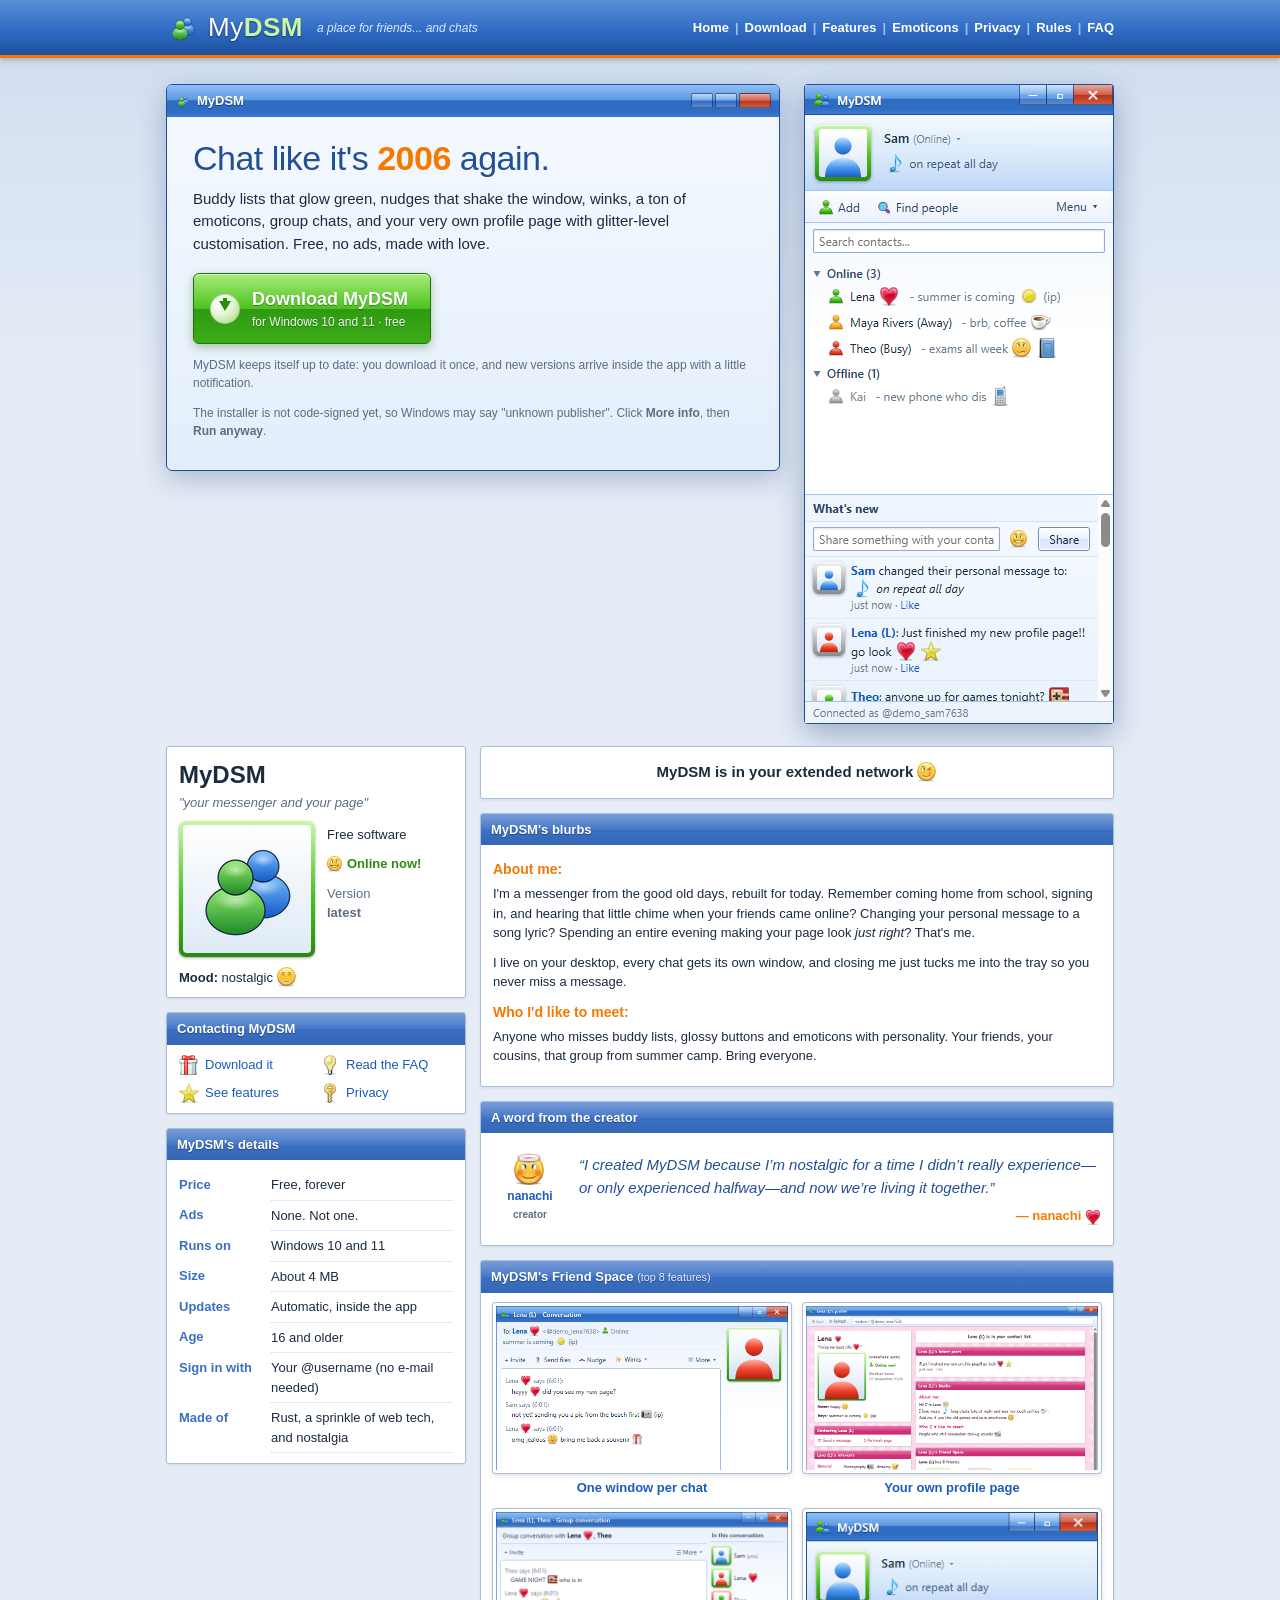
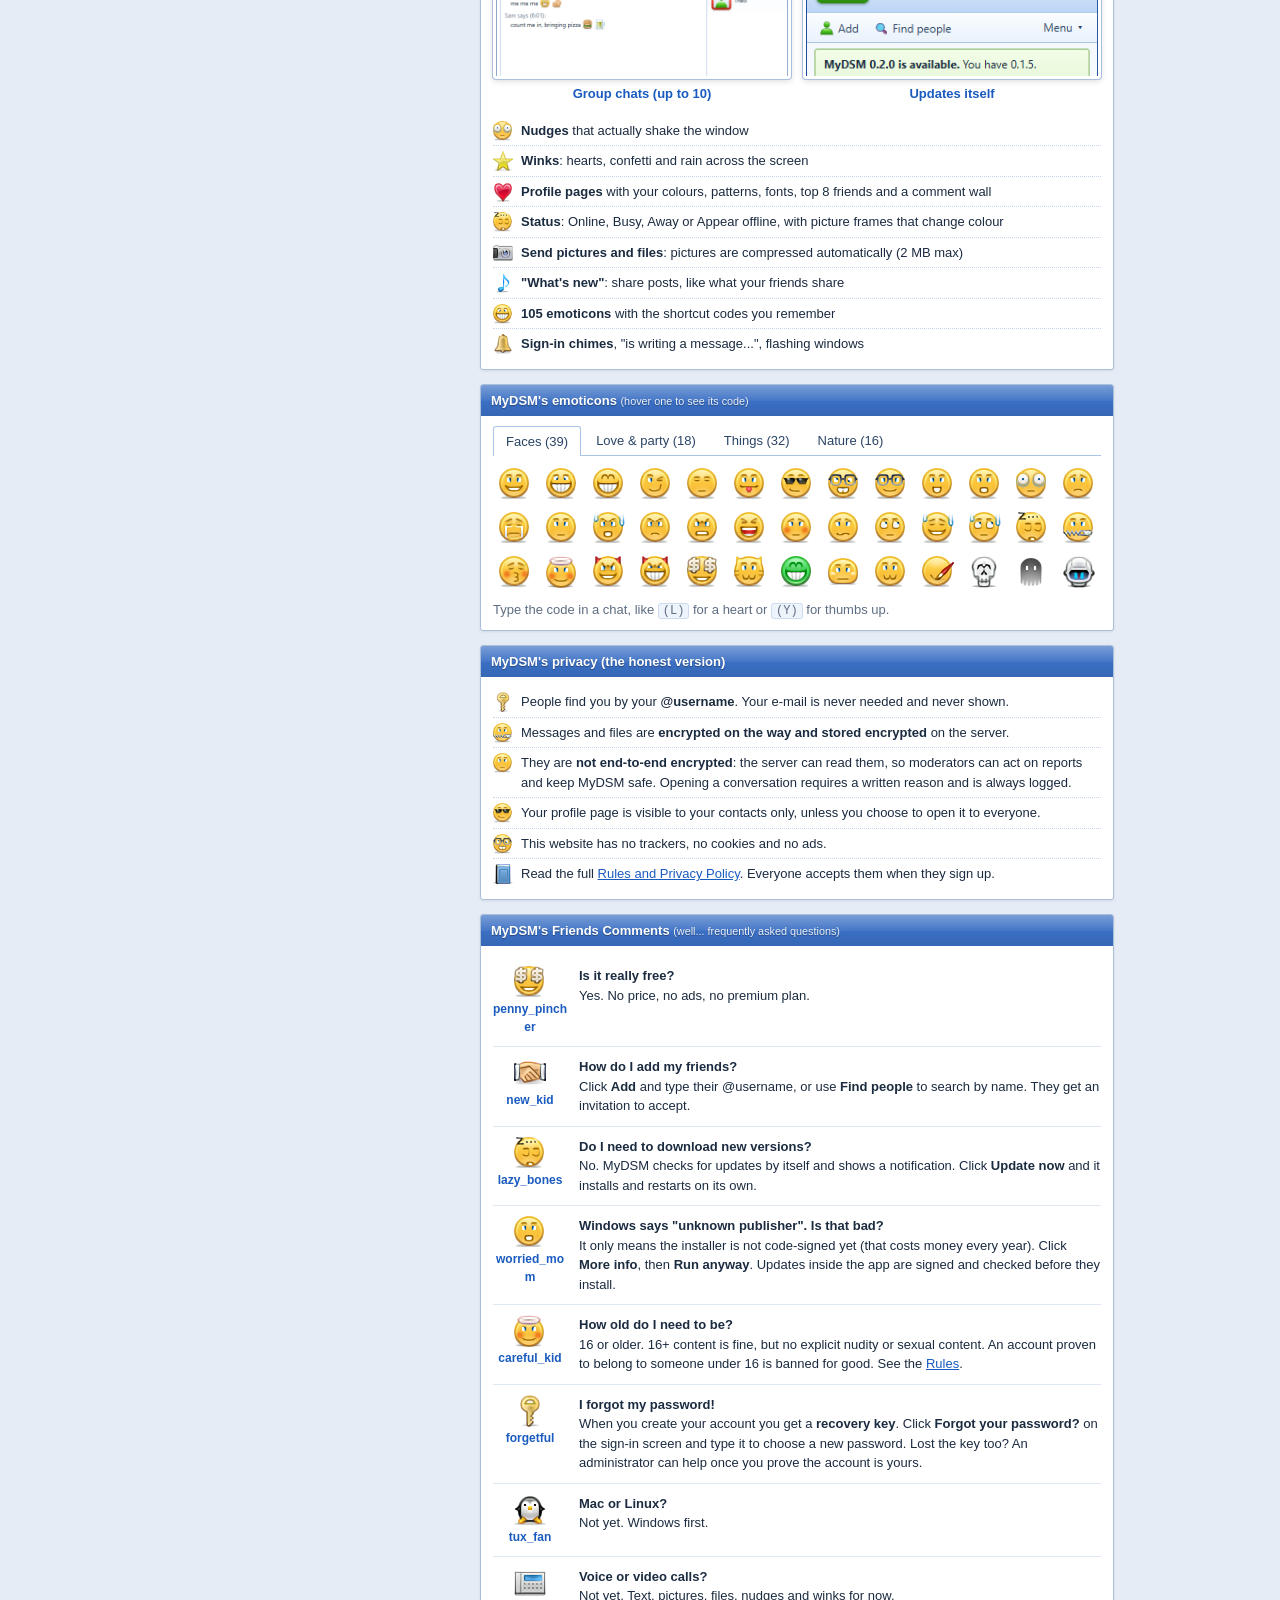
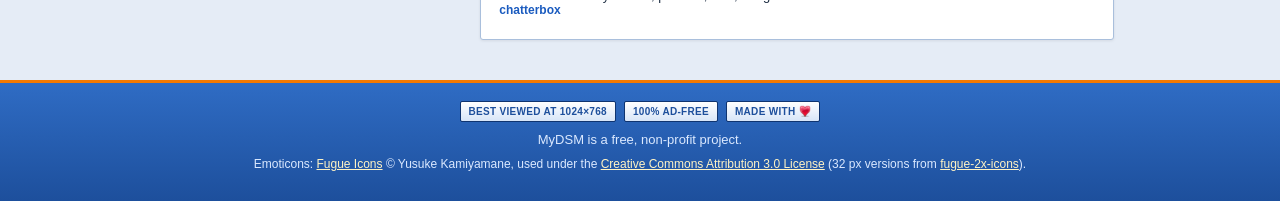
==== index.html @ 1d65915a "Rules and Privacy Policy page; 16+ and recovery key in the FAQ Co-Authored-By: Claude Opus 5.5 <nore" ====
<!doctype html>
<html lang="en">
<head>
<meta charset="utf-8">
<meta name="viewport" content="width=device-width, initial-scale=1">
<title>MyDSM - your messenger and your page</title>
<meta name="description" content="MyDSM is a free desktop messenger with the look and feel of the late 2000s: buddy lists, nudges, winks, emoticons, group chats and your own customisable profile page.">
<link rel="icon" href="favicon.png">
<link rel="stylesheet" href="style.css">
<script src="emoticons.js" defer></script>
<script src="site.js" defer></script>
</head>
<body>

<header class="topbar">
  <div class="wrap topbar-in">
    <a class="brand" href="#top"><img src="img/logo.png" alt="" width="34" height="34"><span>My<b>DSM</b></span></a>
    <span class="tagline">a place for friends... and chats</span>
    <nav class="nav">
      <a href="#top">Home</a><span>|</span><a href="#download">Download</a><span>|</span><a href="#features">Features</a><span>|</span><a href="#emoticons">Emoticons</a><span>|</span><a href="#privacy">Privacy</a><span>|</span><a href="rules.html">Rules</a><span>|</span><a href="#faq">FAQ</a>
    </nav>
  </div>
</header>

<main class="wrap" id="top">

  <!-- hero: a glass "sign in" window with the download button -->
  <section class="hero">
    <div class="glasswin hero-win" id="download">
      <div class="gw-title"><img src="favicon.png" alt="" width="16" height="16"> MyDSM <span class="gw-btns"><i></i><i></i><i class="x"></i></span></div>
      <div class="gw-body">
        <h1>Chat like it's <span class="hl">2006</span> again.</h1>
        <p class="lead">Buddy lists that glow green, nudges that shake the window, winks, a ton of emoticons, group chats, and your very own profile page with glitter-level customisation. Free, no ads, made with love.</p>
        <a class="dl-btn" id="dl" href="https://api.milorp.app/updates/MyDSM-setup.exe">
          <span class="dl-ico" aria-hidden="true"></span>
          <span><b>Download MyDSM</b><small id="dl-meta">for Windows 10 and 11 &middot; free</small></span>
        </a>
        <p class="small muted">MyDSM keeps itself up to date: you download it once, and new versions arrive inside the app with a little notification.</p>
        <p class="small muted">The installer is not code-signed yet, so Windows may say "unknown publisher". Click <b>More info</b>, then <b>Run anyway</b>.</p>
      </div>
    </div>
    <div class="hero-shot">
      <img src="img/contact-list.png" alt="The MyDSM contact list: friends grouped as online and offline, with personal messages and emoticons" width="310" height="640">
    </div>
  </section>

  <!-- the rest of the page is MyDSM's own "profile" -->
  <section class="profile">
    <div class="pcol-left">
      <div class="box">
        <div class="box-body who">
          <h2 class="bigname">MyDSM</h2>
          <div class="quote">"your messenger and your page"</div>
          <div class="whorow">
            <div class="dpframe"><img src="img/logo.png" alt="" width="128" height="128"></div>
            <div class="facts">
              <div>Free software</div>
              <div class="online"><img src="emo/smiley.png" alt="" width="16" height="16"> Online now!</div>
              <div class="muted">Version<br><b id="ver">latest</b></div>
            </div>
          </div>
          <div class="mood"><b>Mood:</b> nostalgic <img class="emo" src="emo/smiley-squint.png" alt="^_^" width="20" height="20"></div>
        </div>
      </div>

      <div class="box">
        <div class="box-head">Contacting MyDSM</div>
        <div class="box-body contact">
          <a href="#download"><img src="emo/present.png" alt="" width="20" height="20"> Download it</a>
          <a href="#faq"><img src="emo/light-bulb.png" alt="" width="20" height="20"> Read the FAQ</a>
          <a href="#features"><img src="emo/star.png" alt="" width="20" height="20"> See features</a>
          <a href="#privacy"><img src="emo/key.png" alt="" width="20" height="20"> Privacy</a>
        </div>
      </div>

      <div class="box">
        <div class="box-head">MyDSM's details</div>
        <div class="box-body">
          <table class="itable">
            <tr><th>Price</th><td>Free, forever</td></tr>
            <tr><th>Ads</th><td>None. Not one.</td></tr>
            <tr><th>Runs on</th><td>Windows 10 and 11</td></tr>
            <tr><th>Size</th><td>About 4 MB</td></tr>
            <tr><th>Updates</th><td>Automatic, inside the app</td></tr>
            <tr><th>Age</th><td>16 and older</td></tr>
            <tr><th>Sign in with</th><td>Your @username (no e-mail needed)</td></tr>
            <tr><th>Made of</th><td>Rust, a sprinkle of web tech, and nostalgia</td></tr>
          </table>
        </div>
      </div>
    </div>

    <div class="pcol-right">
      <div class="box network"><div class="box-body">MyDSM is in your extended network <img class="emo" src="emo/smiley-wink.png" alt=";)" width="20" height="20"></div></div>

      <div class="box">
        <div class="box-head">MyDSM's blurbs</div>
        <div class="box-body">
          <h3>About me:</h3>
          <p>I'm a messenger from the good old days, rebuilt for today. Remember coming home from school, signing in, and hearing that little chime when your friends came online? Changing your personal message to a song lyric? Spending an entire evening making your page look <i>just right</i>? That's me.</p>
          <p>I live on your desktop, every chat gets its own window, and closing me just tucks me into the tray so you never miss a message.</p>
          <h3>Who I'd like to meet:</h3>
          <p>Anyone who misses buddy lists, glossy buttons and emoticons with personality. Your friends, your cousins, that group from summer camp. Bring everyone.</p>
        </div>
      </div>

      <div class="box" id="creator">
        <div class="box-head">A word from the creator</div>
        <div class="box-body">
          <div class="cmt creator">
            <div class="cwho"><img src="emo/smiley-angel.png" alt="" width="32" height="32"><span>nanachi</span><small class="muted">creator</small></div>
            <div class="cbody"><blockquote>&ldquo;I created MyDSM because I&rsquo;m nostalgic for a time I didn&rsquo;t really experience&mdash;or only experienced halfway&mdash;and now we&rsquo;re living it together.&rdquo;</blockquote><div class="sig">&mdash; nanachi <img class="emo" src="emo/heart.png" alt="&lt;3" width="16" height="16"></div></div>
          </div>
        </div>
      </div>

      <div class="box" id="features">
        <div class="box-head">MyDSM's Friend Space <small>(top 8 features)</small></div>
        <div class="box-body">
          <div class="friends">
            <figure><img src="img/chat.png" alt="A conversation window with emoticons" loading="lazy"><figcaption>One window per chat</figcaption></figure>
            <figure><img src="img/profile.png" alt="A pink customised profile page with hearts" loading="lazy"><figcaption>Your own profile page</figcaption></figure>
            <figure><img src="img/group.png" alt="A group conversation with three people" loading="lazy"><figcaption>Group chats (up to 10)</figcaption></figure>
            <figure><img src="img/update.png" alt="The contact list showing an update banner" loading="lazy"><figcaption>Updates itself</figcaption></figure>
          </div>
          <ul class="feat">
            <li><img src="emo/smiley-shock.png" alt="" width="20" height="20"> <b>Nudges</b> that actually shake the window</li>
            <li><img src="emo/star.png" alt="" width="20" height="20"> <b>Winks</b>: hearts, confetti and rain across the screen</li>
            <li><img src="emo/heart.png" alt="" width="20" height="20"> <b>Profile pages</b> with your colours, patterns, fonts, top 8 friends and a comment wall</li>
            <li><img src="emo/smiley-sleep.png" alt="" width="20" height="20"> <b>Status</b>: Online, Busy, Away or Appear offline, with picture frames that change colour</li>
            <li><img src="emo/camera.png" alt="" width="20" height="20"> <b>Send pictures and files</b>: pictures are compressed automatically (2 MB max)</li>
            <li><img src="emo/music.png" alt="" width="20" height="20"> <b>"What's new"</b>: share posts, like what your friends share</li>
            <li><img src="emo/smiley-grin.png" alt="" width="20" height="20"> <b>105 emoticons</b> with the shortcut codes you remember</li>
            <li><img src="emo/bell.png" alt="" width="20" height="20"> <b>Sign-in chimes</b>, "is writing a message...", flashing windows</li>
          </ul>
        </div>
      </div>

      <div class="box" id="emoticons">
        <div class="box-head">MyDSM's emoticons <small>(hover one to see its code)</small></div>
        <div class="box-body">
          <div class="emotabs" id="emotabs"></div>
          <div class="emogrid" id="emogrid"><noscript>Turn on scripts to browse the emoticons.</noscript></div>
          <div class="emohint" id="emohint">Type the code in a chat, like <code>(L)</code> for a heart or <code>(Y)</code> for thumbs up.</div>
        </div>
      </div>

      <div class="box" id="privacy">
        <div class="box-head">MyDSM's privacy (the honest version)</div>
        <div class="box-body">
          <ul class="feat">
            <li><img src="emo/key.png" alt="" width="20" height="20"> People find you by your <b>@username</b>. Your e-mail is never needed and never shown.</li>
            <li><img src="emo/smiley-zipper.png" alt="" width="20" height="20"> Messages and files are <b>encrypted on the way and stored encrypted</b> on the server.</li>
            <li><img src="emo/smiley-neutral.png" alt="" width="20" height="20"> They are <b>not end-to-end encrypted</b>: the server can read them, so moderators can act on reports and keep MyDSM safe. Opening a conversation requires a written reason and is always logged.</li>
            <li><img src="emo/smiley-cool.png" alt="" width="20" height="20"> Your profile page is visible to your contacts only, unless you choose to open it to everyone.</li>
            <li><img src="emo/smiley-nerd.png" alt="" width="20" height="20"> This website has no trackers, no cookies and no ads.</li>
            <li><img src="emo/book.png" alt="" width="20" height="20"> Read the full <a href="rules.html">Rules and Privacy Policy</a>. Everyone accepts them when they sign up.</li>
          </ul>
        </div>
      </div>

      <div class="box" id="faq">
        <div class="box-head">MyDSM's Friends Comments <small>(well... frequently asked questions)</small></div>
        <div class="box-body">
          <div class="cmt"><div class="cwho"><img src="emo/smiley-money.png" alt="" width="32" height="32"><span>penny_pincher</span></div><div class="cbody"><b>Is it really free?</b><br>Yes. No price, no ads, no premium plan.</div></div>
          <div class="cmt"><div class="cwho"><img src="emo/hand-shake.png" alt="" width="32" height="32"><span>new_kid</span></div><div class="cbody"><b>How do I add my friends?</b><br>Click <b>Add</b> and type their @username, or use <b>Find people</b> to search by name. They get an invitation to accept.</div></div>
          <div class="cmt"><div class="cwho"><img src="emo/smiley-sleep.png" alt="" width="32" height="32"><span>lazy_bones</span></div><div class="cbody"><b>Do I need to download new versions?</b><br>No. MyDSM checks for updates by itself and shows a notification. Click <b>Update now</b> and it installs and restarts on its own.</div></div>
          <div class="cmt"><div class="cwho"><img src="emo/smiley-eek.png" alt="" width="32" height="32"><span>worried_mom</span></div><div class="cbody"><b>Windows says "unknown publisher". Is that bad?</b><br>It only means the installer is not code-signed yet (that costs money every year). Click <b>More info</b>, then <b>Run anyway</b>. Updates inside the app are signed and checked before they install.</div></div>
          <div class="cmt"><div class="cwho"><img src="emo/smiley-angel.png" alt="" width="32" height="32"><span>careful_kid</span></div><div class="cbody"><b>How old do I need to be?</b><br>16 or older. 16+ content is fine, but no explicit nudity or sexual content. An account proven to belong to someone under 16 is banned for good. See the <a href="rules.html">Rules</a>.</div></div>
          <div class="cmt"><div class="cwho"><img src="emo/key.png" alt="" width="32" height="32"><span>forgetful</span></div><div class="cbody"><b>I forgot my password!</b><br>When you create your account you get a <b>recovery key</b>. Click <b>Forgot your password?</b> on the sign-in screen and type it to choose a new password. Lost the key too? An administrator can help once you prove the account is yours.</div></div>
          <div class="cmt"><div class="cwho"><img src="emo/animal-penguin.png" alt="" width="32" height="32"><span>tux_fan</span></div><div class="cbody"><b>Mac or Linux?</b><br>Not yet. Windows first.</div></div>
          <div class="cmt"><div class="cwho"><img src="emo/telephone.png" alt="" width="32" height="32"><span>chatterbox</span></div><div class="cbody"><b>Voice or video calls?</b><br>Not yet. Text, pictures, files, nudges and winks for now.</div></div>
        </div>
      </div>
    </div>
  </section>
</main>

<footer class="foot">
  <div class="wrap">
    <div class="badges"><span class="badge">Best viewed at 1024&times;768</span><span class="badge">100% ad-free</span><span class="badge">Made with <img src="emo/heart.png" alt="love" width="12" height="12"></span></div>
    <p>MyDSM is a free, non-profit project.</p>
    <p class="credits">Emoticons: <a href="https://p.yusukekamiyamane.com/">Fugue Icons</a> &copy; Yusuke Kamiyamane, used under the <a href="https://creativecommons.org/licenses/by/3.0/">Creative Commons Attribution 3.0 License</a> (32&nbsp;px versions from <a href="https://github.com/chrisjbillington/fugue-2x-icons">fugue-2x-icons</a>).</p>
  </div>
</footer>
</body>
</html>
---- style.css ----
/* MyDSM website: a late-2000s profile page meets a glossy messenger window. */
:root {
  --bg: #e5ecf6; --page: #ffffff; --ink: #1b2b40; --muted: #5d6d82;
  --blue1: #8fc0f5; --blue2: #5f9be4; --blue3: #2f6cc4; --blue4: #1d4f9c;
  --head: #3a6fc4; --orange: #f57900; --link: #1a5bbf; --line: #b9cde8;
  --green1: #b7f58c; --green2: #4dc21f; --green3: #2a8a0e;
}
* { box-sizing: border-box; }
html { scroll-behavior: smooth; }
body {
  margin: 0; color: var(--ink); font: 13px/1.5 "Segoe UI", Tahoma, Verdana, Arial, sans-serif;
  background: var(--bg) linear-gradient(#cfdcf0, var(--bg) 380px) no-repeat;
}
a { color: var(--link); }
a:hover { color: var(--orange); }
img { max-width: 100%; }
.wrap { max-width: 980px; margin: 0 auto; padding: 0 16px; }
.muted { color: var(--muted); }
.small { font-size: 12px; }
code { background: #eef4fc; border: 1px solid #cfdcf0; border-radius: 3px; padding: 0 4px; font-size: 12px; }
img.emo { vertical-align: -5px; }

/* top bar (old social-network blue) */
.topbar { background: linear-gradient(#5b8fd6, #2f6cc4 55%, #1d4f9c); border-bottom: 3px solid #f57900; box-shadow: 0 2px 6px rgba(0,0,0,.25); color: #fff; }
.topbar-in { display: flex; align-items: center; gap: 14px; flex-wrap: wrap; padding-top: 8px; padding-bottom: 8px; }
.brand { display: flex; align-items: center; gap: 8px; color: #fff; text-decoration: none; font-size: 26px; font-weight: 300; letter-spacing: .5px; text-shadow: 0 1px 2px rgba(0,0,0,.45); }
.brand b { font-weight: 700; color: #c9f7a6; }
.tagline { color: #dbe9ff; font-style: italic; font-size: 12px; }
.nav { margin-left: auto; display: flex; gap: 6px; flex-wrap: wrap; font-weight: 600; }
.nav a { color: #fff; text-decoration: none; }
.nav a:hover { text-decoration: underline; color: #fff3c4; }
.nav span { color: #9fc0ea; }

/* hero */
.hero { display: grid; grid-template-columns: 1fr 310px; gap: 24px; align-items: start; margin: 26px 0 22px; }
.glasswin { background: linear-gradient(#f6faff, #e3eefb); border: 1px solid var(--blue4); border-radius: 6px; box-shadow: 0 8px 28px rgba(20, 50, 110, .28); overflow: hidden; }
.gw-title { display: flex; align-items: center; gap: 6px; padding: 6px 8px; color: #fff; font-weight: 600; text-shadow: 0 1px 1px rgba(0,0,0,.45);
  background: linear-gradient(var(--blue1) 0%, var(--blue2) 45%, var(--blue3) 50%, var(--blue3) 80%, #3d7bd0 100%); }
.gw-btns { margin-left: auto; display: flex; gap: 2px; }
.gw-btns i { width: 22px; height: 15px; border: 1px solid rgba(10,40,90,.6); border-radius: 2px; background: linear-gradient(rgba(255,255,255,.55), rgba(255,255,255,.15) 50%, rgba(255,255,255,0) 51%, rgba(255,255,255,.2)); }
.gw-btns i.x { width: 32px; background: linear-gradient(#e8a99c, #d0604c 50%, #b8321c 51%, #d35a3c); }
.gw-body { padding: 22px 26px 18px; }
h1 { margin: 0 0 10px; font-size: 34px; line-height: 1.15; font-weight: 300; color: #234f96; letter-spacing: -.5px; }
h1 .hl { font-weight: 700; color: var(--orange); }
.lead { font-size: 15px; margin: 0 0 18px; max-width: 560px; }
.dl-btn {
  display: inline-flex; align-items: center; gap: 12px; padding: 12px 22px 12px 16px; border-radius: 6px; text-decoration: none; color: #fff;
  background: linear-gradient(#a8ec7c, #4dc21f 50%, #2f9a12 51%, #3cad18); border: 1px solid #22700b;
  box-shadow: inset 0 1px 0 rgba(255,255,255,.6), 0 3px 10px rgba(30, 110, 10, .35); text-shadow: 0 1px 1px rgba(0,0,0,.35);
}
.dl-btn:hover { color: #fff; filter: brightness(1.07); }
.dl-btn b { display: block; font-size: 18px; }
.dl-btn small { display: block; font-size: 12px; opacity: .95; }
.dl-ico { width: 30px; height: 30px; border-radius: 50%; background: radial-gradient(circle at 35% 30%, #fff, #e6f7d8 40%, #9bd66f); position: relative; flex: none; box-shadow: inset 0 0 0 1px rgba(0,0,0,.15); }
.dl-ico::after { content: ""; position: absolute; left: 9px; top: 7px; width: 0; height: 0; border-left: 6px solid transparent; border-right: 6px solid transparent; border-top: 10px solid #2a8a0e; }
.dl-ico::before { content: ""; position: absolute; left: 13px; top: 4px; width: 4px; height: 6px; background: #2a8a0e; }
.hero-shot img { display: block; border-radius: 4px; box-shadow: 0 10px 30px rgba(20, 50, 110, .35); }

/* profile layout */
.profile { display: grid; grid-template-columns: 300px 1fr; gap: 14px; align-items: start; margin-bottom: 26px; }
.box { background: var(--page); border: 1px solid #a9bfdc; border-radius: 3px; margin-bottom: 14px; box-shadow: 0 1px 3px rgba(0,0,0,.08); overflow: hidden; }
.box-head { background: var(--head) linear-gradient(rgba(255,255,255,.32), rgba(255,255,255,.06) 50%, rgba(0,0,0,0) 51%, rgba(0,0,0,.08)); color: #fff; font-weight: 700; padding: 6px 10px; text-shadow: 0 1px 1px rgba(0,0,0,.35); }
.box-head small { font-weight: 400; opacity: .9; }
.box-body { padding: 10px 12px; }
.box-body h3 { margin: 4px 0 4px; font-size: 14px; color: var(--orange); }
.box-body p { margin: 0 0 10px; }
.who .bigname { margin: 0; font-size: 24px; }
.quote { font-style: italic; margin-bottom: 8px; color: var(--muted); }
.whorow { display: flex; gap: 12px; align-items: flex-start; }
.dpframe { padding: 4px; border-radius: 7px; background: linear-gradient(#c9f7a6, var(--green2) 55%, var(--green3)); box-shadow: 0 1px 3px rgba(0,0,0,.35); flex: none; }
.dpframe img { display: block; width: 128px; height: 128px; border-radius: 4px; background: linear-gradient(#ffffff, #dfeaf8); }
.facts { display: flex; flex-direction: column; gap: 10px; padding-top: 4px; }
.online { color: var(--green3); font-weight: 700; display: flex; align-items: center; gap: 4px; }
.mood { margin-top: 10px; }
.contact { display: grid; grid-template-columns: 1fr 1fr; gap: 8px; }
.contact a { display: flex; align-items: center; gap: 6px; text-decoration: none; }
.contact a:hover { text-decoration: underline; }
.itable { width: 100%; border-collapse: collapse; }
.itable th { text-align: left; vertical-align: top; width: 92px; padding: 5px 8px 5px 0; color: var(--head); }
.itable td { padding: 5px 0; border-bottom: 1px dotted #c7d6ea; }
.network .box-body { text-align: center; font-size: 15px; font-weight: 600; padding: 14px; }
.friends { display: grid; grid-template-columns: repeat(2, 1fr); gap: 12px; margin-bottom: 12px; }
.friends figure { margin: 0; text-align: center; }
.friends img { display: block; width: 100%; height: 170px; object-fit: cover; object-position: top left; border: 3px solid #fff; border-radius: 3px; box-shadow: 0 0 0 1px #a9bfdc, 0 2px 6px rgba(0,0,0,.15); background: #fff; }
.friends figcaption { margin-top: 5px; font-weight: 600; color: var(--link); }
.feat { list-style: none; margin: 0; padding: 0; }
.feat li { position: relative; padding: 5px 0 5px 28px; border-bottom: 1px dotted #c7d6ea; }
.feat li:last-child { border-bottom: 0; }
.feat li > img:first-child { position: absolute; left: 0; top: 5px; }

/* emoticon browser */
.emotabs { display: flex; flex-wrap: wrap; gap: 2px; border-bottom: 1px solid #a9c4e6; margin-bottom: 8px; }
.emotab { padding: 4px 12px; border: 1px solid transparent; border-bottom: 0; border-radius: 3px 3px 0 0; cursor: pointer; color: #2a4466; font-weight: 600; background: none; font: inherit; }
.emotab:hover { background: #eef5fe; }
.emotab.sel { background: #fff; border-color: #a9c4e6; margin-bottom: -1px; }
.emogrid { display: grid; grid-template-columns: repeat(auto-fill, minmax(40px, 1fr)); gap: 4px; }
.emocell { display: grid; place-items: center; height: 40px; border: 1px solid transparent; border-radius: 4px; cursor: default; background: none; padding: 0; }
.emocell:hover, .emocell:focus { border-color: #9cc2ee; background: linear-gradient(#f4f9ff, #dcebfc); outline: none; }
.emohint { margin-top: 8px; color: var(--muted); min-height: 20px; }

/* FAQ as wall comments */
.cmt { display: flex; gap: 12px; padding: 10px 0; border-top: 1px solid #dfe8f4; }
.cmt:first-child { border-top: 0; }
.cwho { width: 74px; flex: none; display: flex; flex-direction: column; align-items: center; gap: 2px; text-align: center; color: var(--link); font-weight: 600; font-size: 12px; }
.cwho span { overflow-wrap: anywhere; }
.creator blockquote { margin: 0; font-size: 15px; font-style: italic; color: #234f96; line-height: 1.55; }
.creator .sig { margin-top: 6px; text-align: right; font-weight: 600; color: var(--orange); }
.cbody { flex: 1; min-width: 0; }

/* footer */
.foot { background: linear-gradient(#2f6cc4, #1d4f9c); color: #dbe9ff; padding: 18px 0 22px; text-align: center; border-top: 3px solid #f57900; }
.foot a { color: #fff3c4; }
.foot p { margin: 6px 0; }
.credits { font-size: 12px; }
.badges { display: flex; gap: 8px; justify-content: center; flex-wrap: wrap; margin-bottom: 8px; }
.badge { display: inline-flex; align-items: center; gap: 4px; font-size: 10px; font-weight: 700; padding: 2px 8px; border: 1px solid #0f3470; background: linear-gradient(#ffffff, #d7e5f8); color: #1d4f9c; border-radius: 2px; text-transform: uppercase; letter-spacing: .3px; }

/* grid children may shrink below their content (stops wide screenshots pushing the page sideways) */
.hero > *, .profile > *, .friends > *, .pcol-left, .pcol-right { min-width: 0; }
html, body { overflow-x: hidden; }

/* phones and small windows */
@media (max-width: 820px) {
  .hero { grid-template-columns: minmax(0, 1fr); }
  .profile { grid-template-columns: minmax(0, 1fr); }
  .hero-shot { justify-self: center; }
  .profile { grid-template-columns: 1fr; }
  .nav { margin-left: 0; }
}
@media (max-width: 520px) {
  h1 { font-size: 27px; }
  .gw-body { padding: 18px 16px; }
  .friends { grid-template-columns: 1fr; }
  .friends img { height: auto; }
  .dl-btn { width: 100%; }
  .tagline { display: none; }
}

/* rules page */
.profile.single { grid-template-columns: minmax(0, 1fr); max-width: 760px; margin: 26px auto; }
.feat.plain li { padding-left: 4px; list-style: disc inside; }
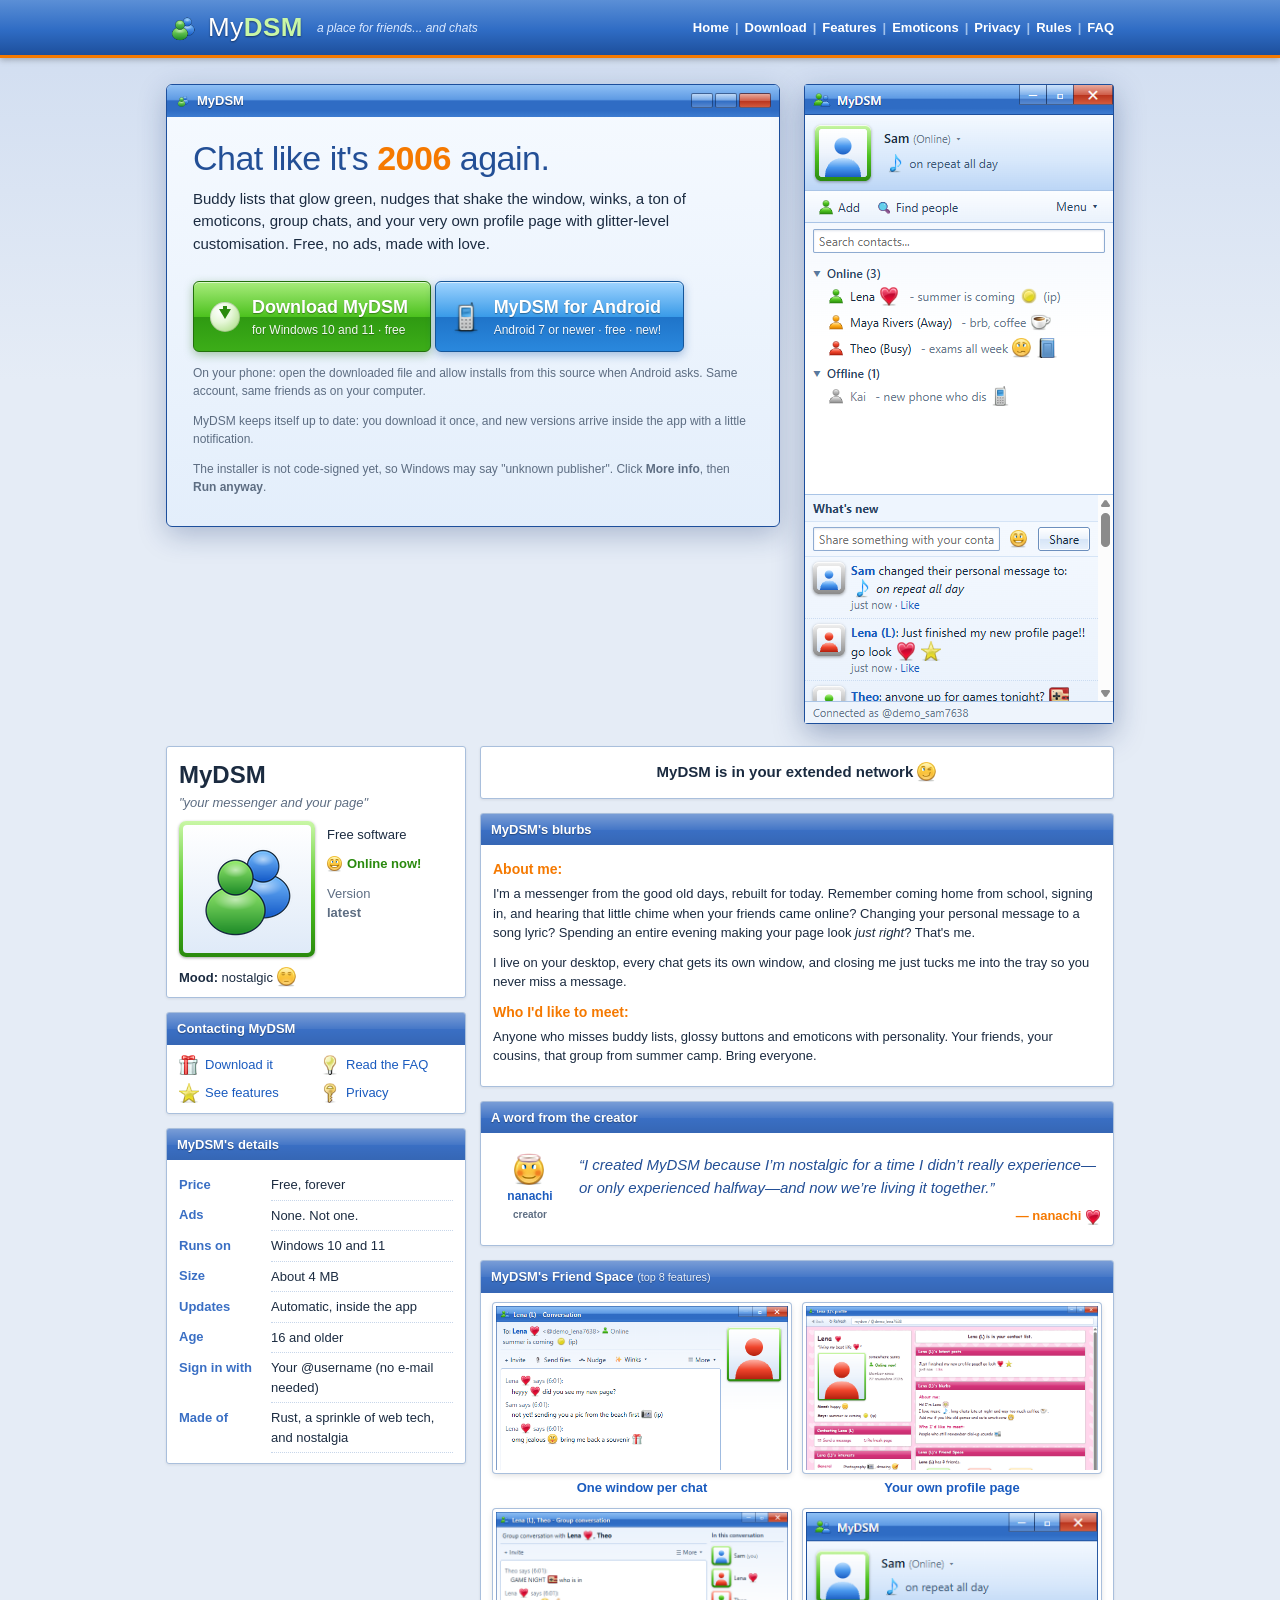
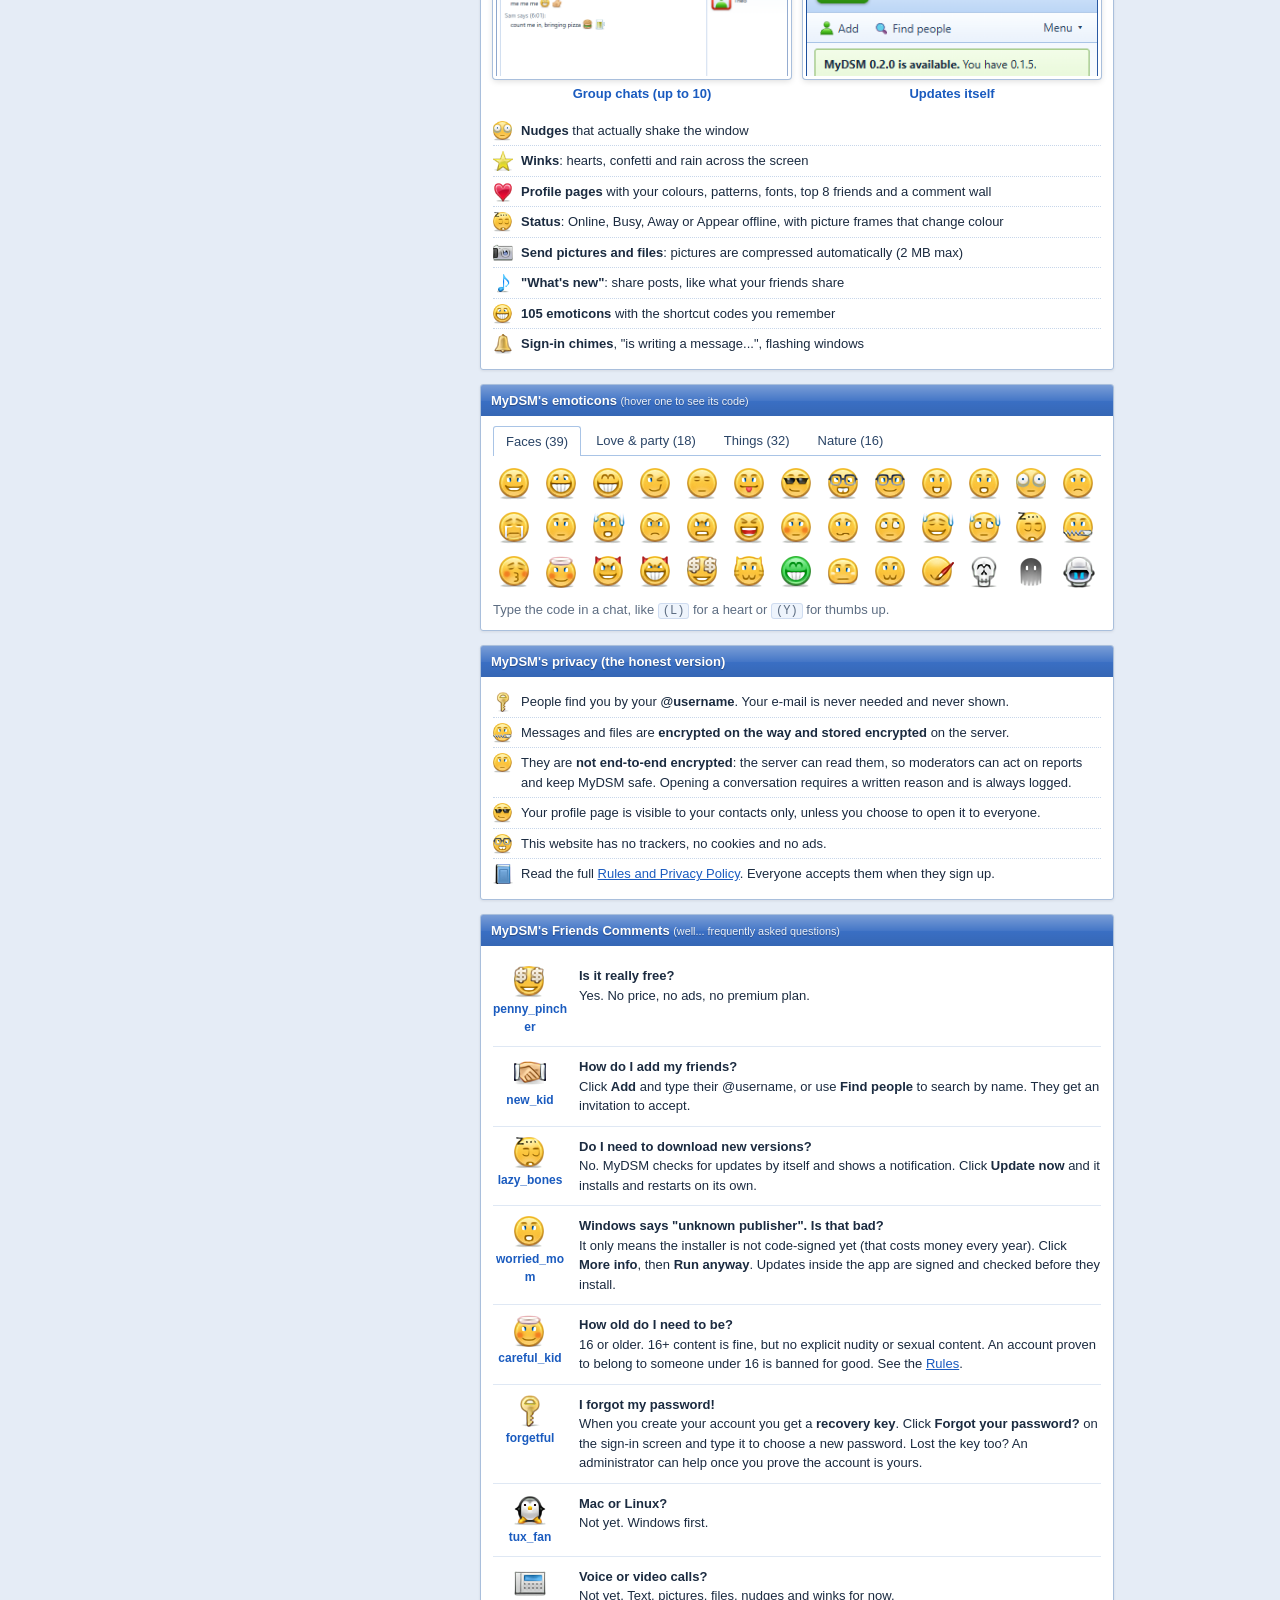
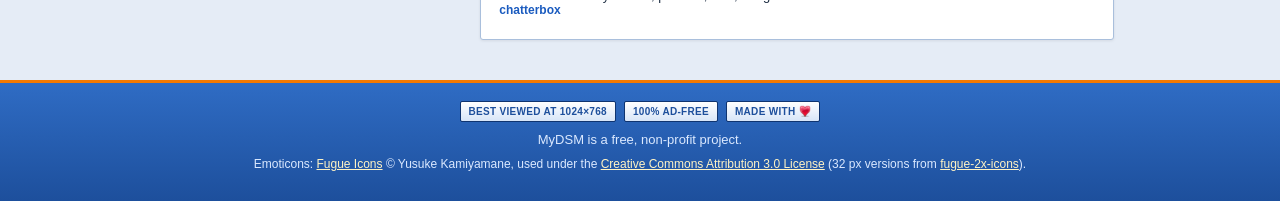
==== commit 2a3373ac: "Add MyDSM for Android download next to the computer download Co-Authored-By: Claude Opus 5.5 <norepl" ====
--- a/index.html
+++ b/index.html
@@ -35,6 +35,11 @@
           <span class="dl-ico" aria-hidden="true"></span>
           <span><b>Download MyDSM</b><small id="dl-meta">for Windows 10 and 11 &middot; free</small></span>
         </a>
+        <a class="dl-btn dl-android" id="dl-android" href="https://github.com/nanachi2002/mysdm.github.io/releases/download/android-v0.1.11/MyDSM-0.1.11.apk">
+          <img class="dl-phone" src="emo/mobile-phone.png" alt="" width="30" height="30">
+          <span><b>MyDSM for Android</b><small>Android 7 or newer &middot; free &middot; new!</small></span>
+        </a>
+        <p class="small muted">On your phone: open the downloaded file and allow installs from this source when Android asks. Same account, same friends as on your computer.</p>
         <p class="small muted">MyDSM keeps itself up to date: you download it once, and new versions arrive inside the app with a little notification.</p>
         <p class="small muted">The installer is not code-signed yet, so Windows may say "unknown publisher". Click <b>More info</b>, then <b>Run anyway</b>.</p>
       </div>
--- a/style.css
+++ b/style.css
@@ -54,6 +54,8 @@
 .dl-ico { width: 30px; height: 30px; border-radius: 50%; background: radial-gradient(circle at 35% 30%, #fff, #e6f7d8 40%, #9bd66f); position: relative; flex: none; box-shadow: inset 0 0 0 1px rgba(0,0,0,.15); }
 .dl-ico::after { content: ""; position: absolute; left: 9px; top: 7px; width: 0; height: 0; border-left: 6px solid transparent; border-right: 6px solid transparent; border-top: 10px solid #2a8a0e; }
 .dl-ico::before { content: ""; position: absolute; left: 13px; top: 4px; width: 4px; height: 6px; background: #2a8a0e; }
+.dl-android { margin: 8px 0 0 0; background: linear-gradient(#9fd4ff, #3a9be8 50%, #1f74c9 51%, #2a88dd); border-color: #15569a; box-shadow: inset 0 1px 0 rgba(255,255,255,.6), 0 3px 10px rgba(20, 80, 160, .35); }
+.dl-phone { width: 30px; height: 30px; flex: none; image-rendering: auto; filter: drop-shadow(0 1px 1px rgba(0,0,0,.3)); }
 .hero-shot img { display: block; border-radius: 4px; box-shadow: 0 10px 30px rgba(20, 50, 110, .35); }
 
 /* profile layout */
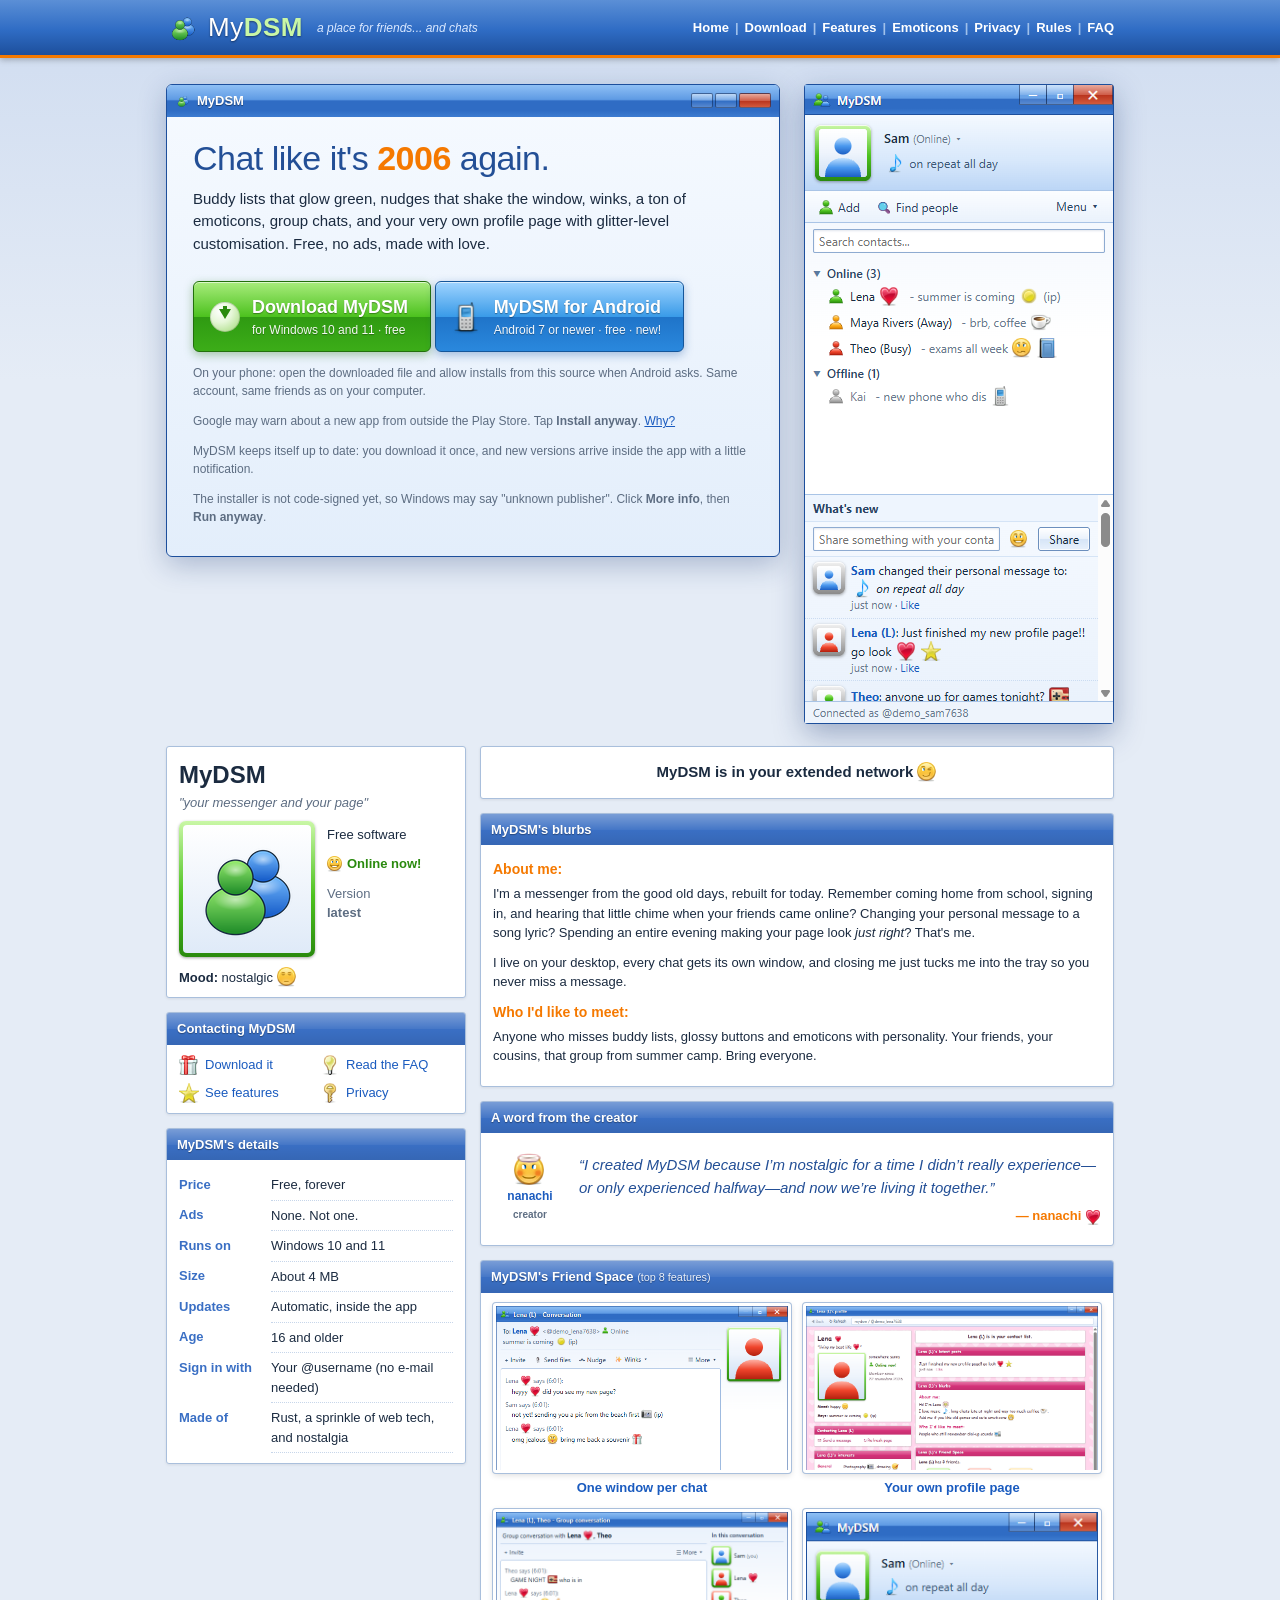
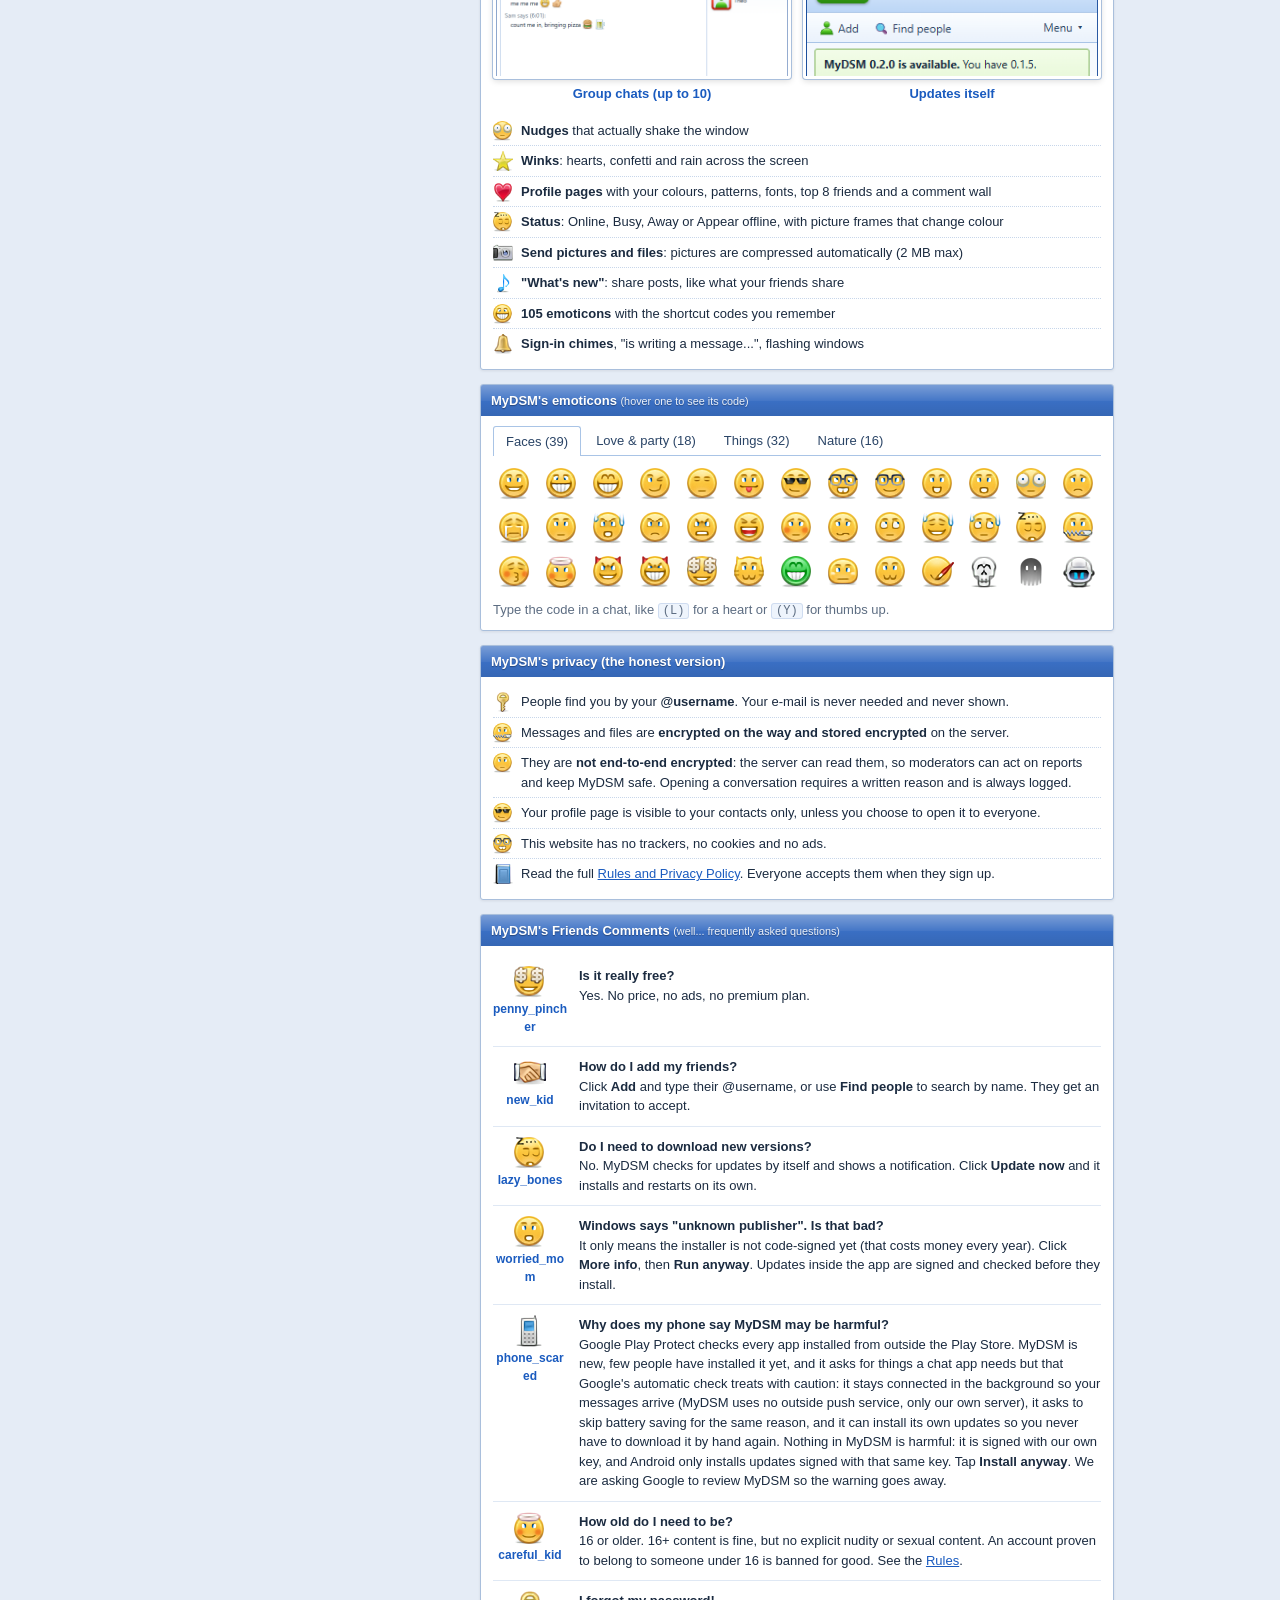
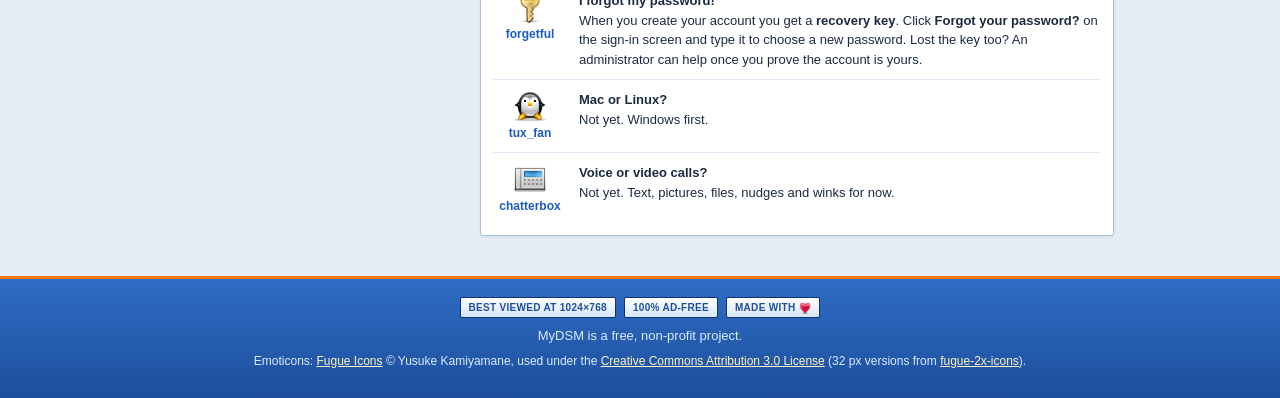
==== commit 5c529fde: "Android: explain the Play Protect warning (line under the button and a FAQ entry) Co-Authored-By: Cl" ====
--- a/index.html
+++ b/index.html
@@ -35,11 +35,12 @@
           <span class="dl-ico" aria-hidden="true"></span>
           <span><b>Download MyDSM</b><small id="dl-meta">for Windows 10 and 11 &middot; free</small></span>
         </a>
-        <a class="dl-btn dl-android" id="dl-android" href="https://github.com/nanachi2002/mysdm.github.io/releases/download/android-v0.1.11/MyDSM-0.1.11.apk">
+        <a class="dl-btn dl-android" id="dl-android" href="downloads/MyDSM-0.1.13.apk">
           <img class="dl-phone" src="emo/mobile-phone.png" alt="" width="30" height="30">
           <span><b>MyDSM for Android</b><small>Android 7 or newer &middot; free &middot; new!</small></span>
         </a>
         <p class="small muted">On your phone: open the downloaded file and allow installs from this source when Android asks. Same account, same friends as on your computer.</p>
+        <p class="small muted">Google may warn about a new app from outside the Play Store. Tap <b>Install anyway</b>. <a href="#faq-harmful">Why?</a></p>
         <p class="small muted">MyDSM keeps itself up to date: you download it once, and new versions arrive inside the app with a little notification.</p>
         <p class="small muted">The installer is not code-signed yet, so Windows may say "unknown publisher". Click <b>More info</b>, then <b>Run anyway</b>.</p>
       </div>
@@ -171,6 +172,7 @@
           <div class="cmt"><div class="cwho"><img src="emo/hand-shake.png" alt="" width="32" height="32"><span>new_kid</span></div><div class="cbody"><b>How do I add my friends?</b><br>Click <b>Add</b> and type their @username, or use <b>Find people</b> to search by name. They get an invitation to accept.</div></div>
           <div class="cmt"><div class="cwho"><img src="emo/smiley-sleep.png" alt="" width="32" height="32"><span>lazy_bones</span></div><div class="cbody"><b>Do I need to download new versions?</b><br>No. MyDSM checks for updates by itself and shows a notification. Click <b>Update now</b> and it installs and restarts on its own.</div></div>
           <div class="cmt"><div class="cwho"><img src="emo/smiley-eek.png" alt="" width="32" height="32"><span>worried_mom</span></div><div class="cbody"><b>Windows says "unknown publisher". Is that bad?</b><br>It only means the installer is not code-signed yet (that costs money every year). Click <b>More info</b>, then <b>Run anyway</b>. Updates inside the app are signed and checked before they install.</div></div>
+          <div class="cmt" id="faq-harmful"><div class="cwho"><img src="emo/mobile-phone.png" alt="" width="32" height="32"><span>phone_scared</span></div><div class="cbody"><b>Why does my phone say MyDSM may be harmful?</b><br>Google Play Protect checks every app installed from outside the Play Store. MyDSM is new, few people have installed it yet, and it asks for things a chat app needs but that Google's automatic check treats with caution: it stays connected in the background so your messages arrive (MyDSM uses no outside push service, only our own server), it asks to skip battery saving for the same reason, and it can install its own updates so you never have to download it by hand again. Nothing in MyDSM is harmful: it is signed with our own key, and Android only installs updates signed with that same key. Tap <b>Install anyway</b>. We are asking Google to review MyDSM so the warning goes away.</div></div>
           <div class="cmt"><div class="cwho"><img src="emo/smiley-angel.png" alt="" width="32" height="32"><span>careful_kid</span></div><div class="cbody"><b>How old do I need to be?</b><br>16 or older. 16+ content is fine, but no explicit nudity or sexual content. An account proven to belong to someone under 16 is banned for good. See the <a href="rules.html">Rules</a>.</div></div>
           <div class="cmt"><div class="cwho"><img src="emo/key.png" alt="" width="32" height="32"><span>forgetful</span></div><div class="cbody"><b>I forgot my password!</b><br>When you create your account you get a <b>recovery key</b>. Click <b>Forgot your password?</b> on the sign-in screen and type it to choose a new password. Lost the key too? An administrator can help once you prove the account is yours.</div></div>
           <div class="cmt"><div class="cwho"><img src="emo/animal-penguin.png" alt="" width="32" height="32"><span>tux_fan</span></div><div class="cbody"><b>Mac or Linux?</b><br>Not yet. Windows first.</div></div>
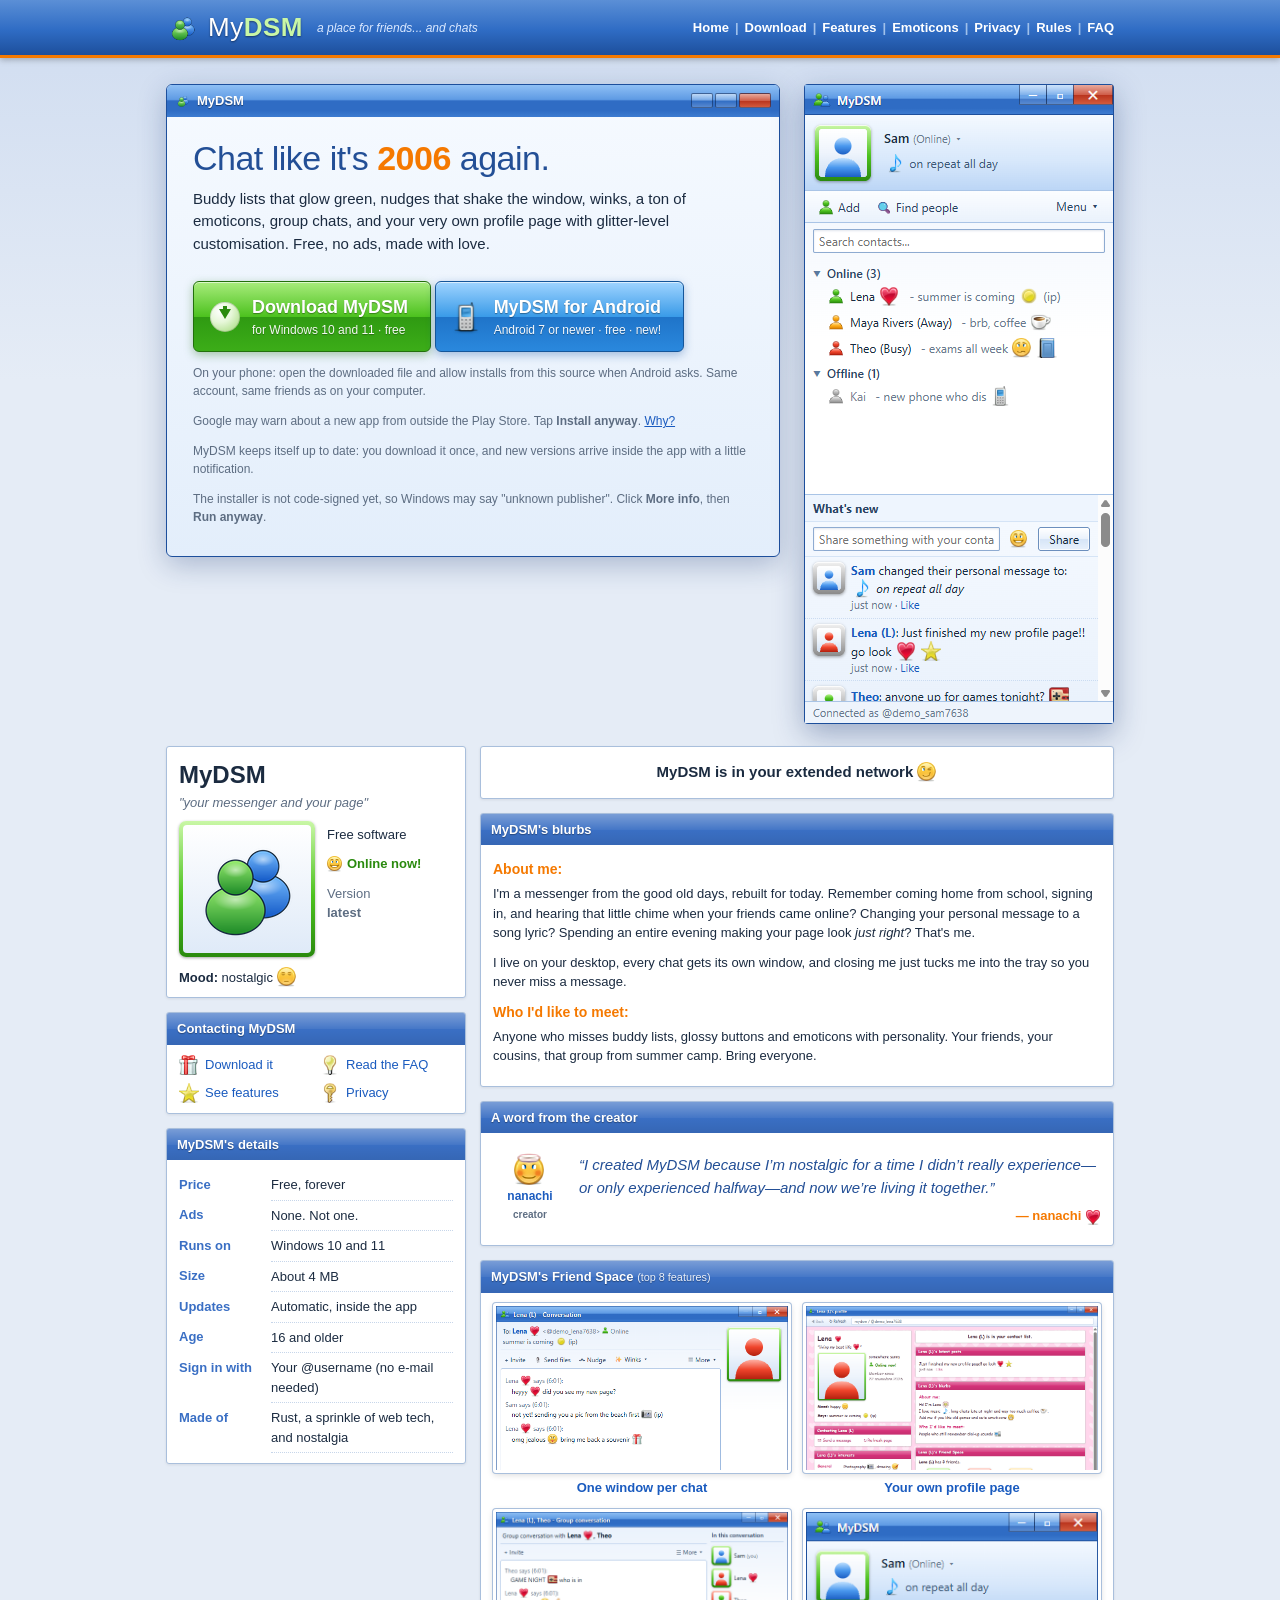
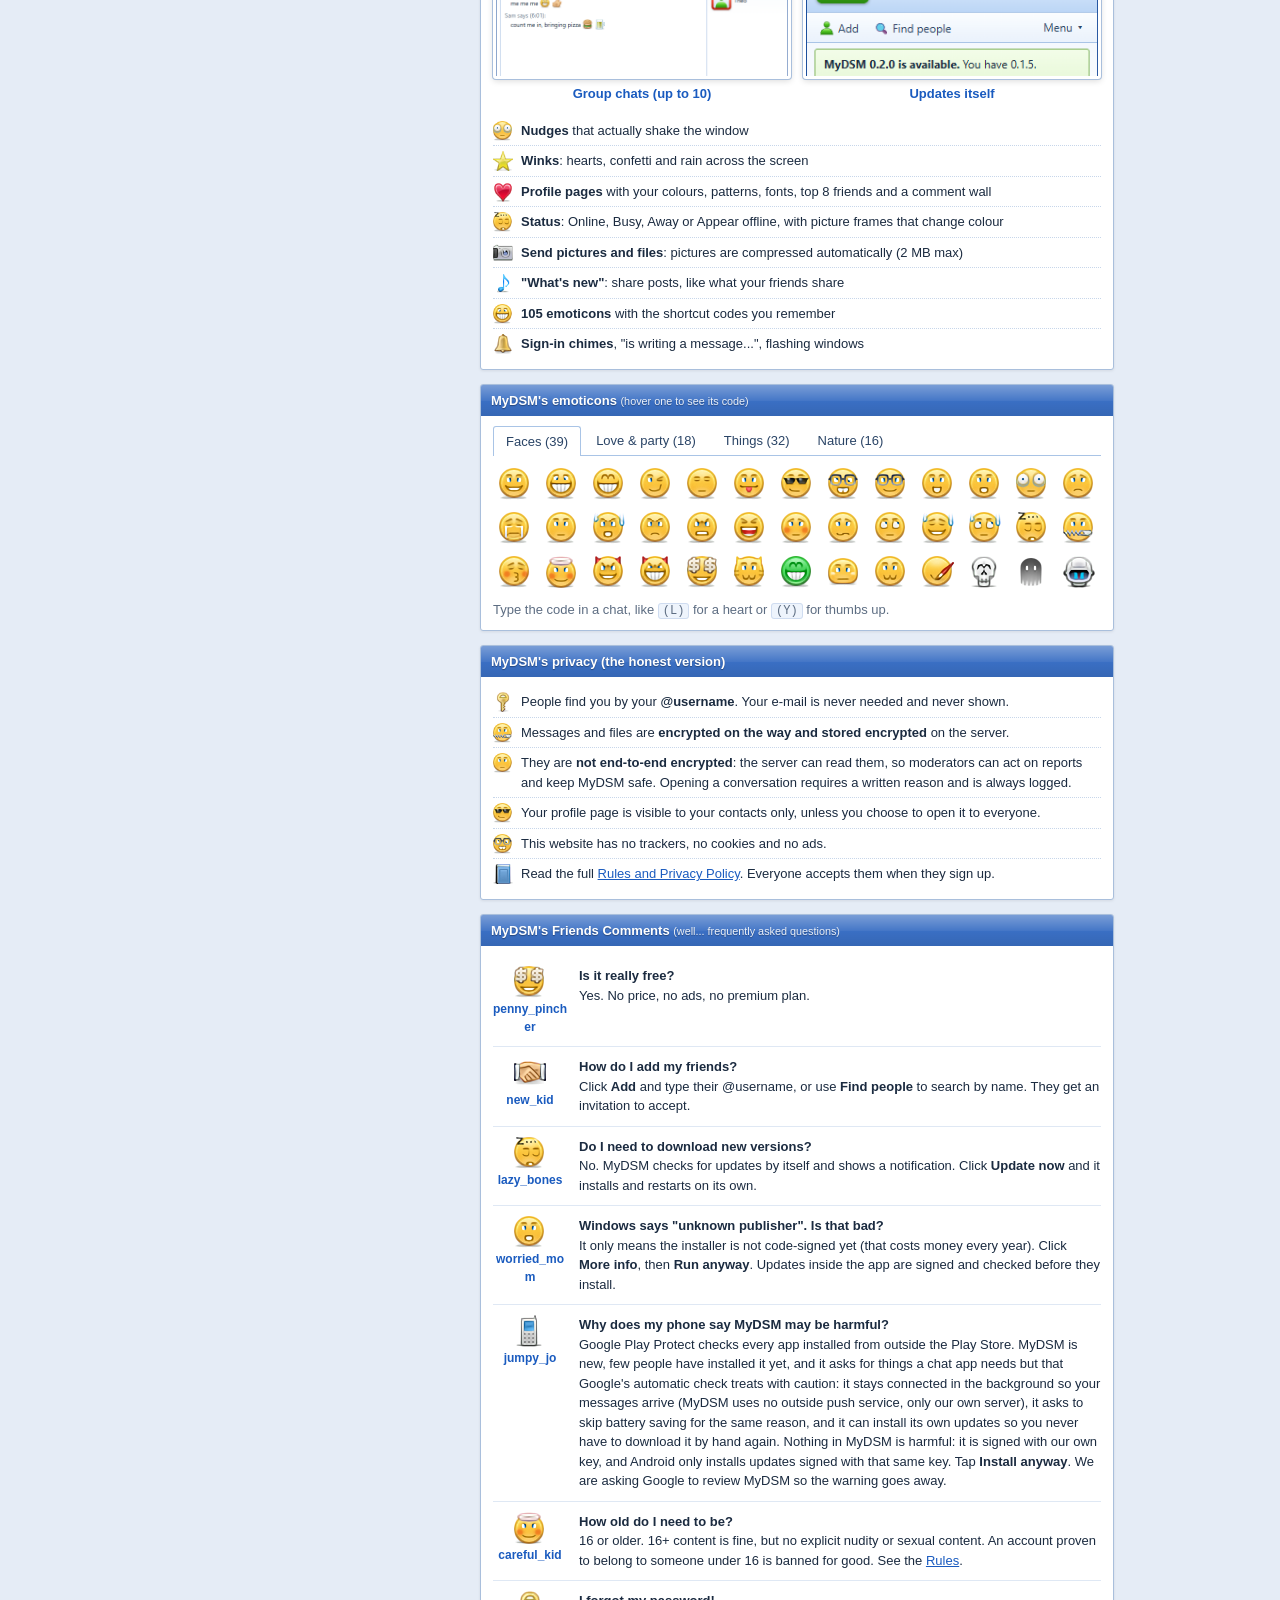
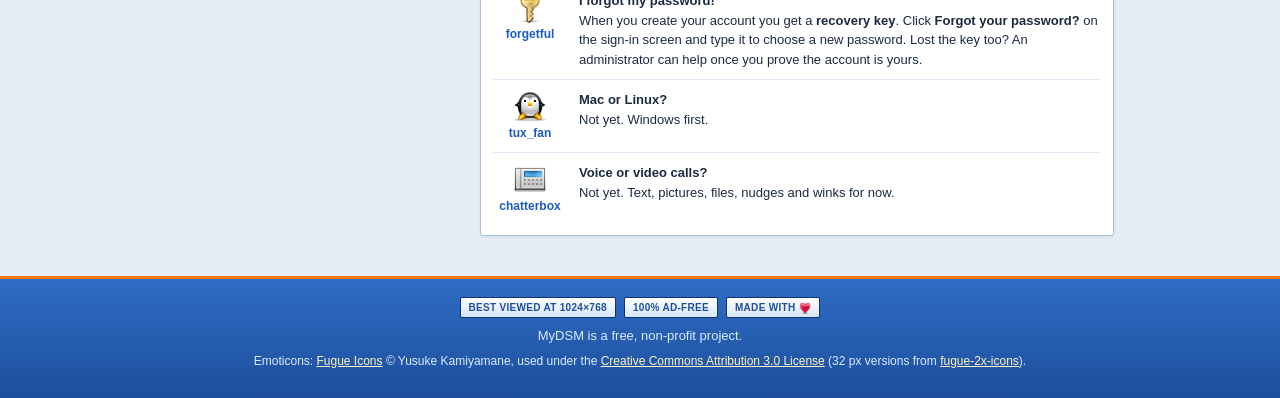
==== commit 182f2753: "FAQ: shorter name so it fits on phones Co-Authored-By: Claude Opus 5.5 <noreply@anthropic.com>" ====
--- a/index.html
+++ b/index.html
@@ -172,7 +172,7 @@
           <div class="cmt"><div class="cwho"><img src="emo/hand-shake.png" alt="" width="32" height="32"><span>new_kid</span></div><div class="cbody"><b>How do I add my friends?</b><br>Click <b>Add</b> and type their @username, or use <b>Find people</b> to search by name. They get an invitation to accept.</div></div>
           <div class="cmt"><div class="cwho"><img src="emo/smiley-sleep.png" alt="" width="32" height="32"><span>lazy_bones</span></div><div class="cbody"><b>Do I need to download new versions?</b><br>No. MyDSM checks for updates by itself and shows a notification. Click <b>Update now</b> and it installs and restarts on its own.</div></div>
           <div class="cmt"><div class="cwho"><img src="emo/smiley-eek.png" alt="" width="32" height="32"><span>worried_mom</span></div><div class="cbody"><b>Windows says "unknown publisher". Is that bad?</b><br>It only means the installer is not code-signed yet (that costs money every year). Click <b>More info</b>, then <b>Run anyway</b>. Updates inside the app are signed and checked before they install.</div></div>
-          <div class="cmt" id="faq-harmful"><div class="cwho"><img src="emo/mobile-phone.png" alt="" width="32" height="32"><span>phone_scared</span></div><div class="cbody"><b>Why does my phone say MyDSM may be harmful?</b><br>Google Play Protect checks every app installed from outside the Play Store. MyDSM is new, few people have installed it yet, and it asks for things a chat app needs but that Google's automatic check treats with caution: it stays connected in the background so your messages arrive (MyDSM uses no outside push service, only our own server), it asks to skip battery saving for the same reason, and it can install its own updates so you never have to download it by hand again. Nothing in MyDSM is harmful: it is signed with our own key, and Android only installs updates signed with that same key. Tap <b>Install anyway</b>. We are asking Google to review MyDSM so the warning goes away.</div></div>
+          <div class="cmt" id="faq-harmful"><div class="cwho"><img src="emo/mobile-phone.png" alt="" width="32" height="32"><span>jumpy_jo</span></div><div class="cbody"><b>Why does my phone say MyDSM may be harmful?</b><br>Google Play Protect checks every app installed from outside the Play Store. MyDSM is new, few people have installed it yet, and it asks for things a chat app needs but that Google's automatic check treats with caution: it stays connected in the background so your messages arrive (MyDSM uses no outside push service, only our own server), it asks to skip battery saving for the same reason, and it can install its own updates so you never have to download it by hand again. Nothing in MyDSM is harmful: it is signed with our own key, and Android only installs updates signed with that same key. Tap <b>Install anyway</b>. We are asking Google to review MyDSM so the warning goes away.</div></div>
           <div class="cmt"><div class="cwho"><img src="emo/smiley-angel.png" alt="" width="32" height="32"><span>careful_kid</span></div><div class="cbody"><b>How old do I need to be?</b><br>16 or older. 16+ content is fine, but no explicit nudity or sexual content. An account proven to belong to someone under 16 is banned for good. See the <a href="rules.html">Rules</a>.</div></div>
           <div class="cmt"><div class="cwho"><img src="emo/key.png" alt="" width="32" height="32"><span>forgetful</span></div><div class="cbody"><b>I forgot my password!</b><br>When you create your account you get a <b>recovery key</b>. Click <b>Forgot your password?</b> on the sign-in screen and type it to choose a new password. Lost the key too? An administrator can help once you prove the account is yours.</div></div>
           <div class="cmt"><div class="cwho"><img src="emo/animal-penguin.png" alt="" width="32" height="32"><span>tux_fan</span></div><div class="cbody"><b>Mac or Linux?</b><br>Not yet. Windows first.</div></div>
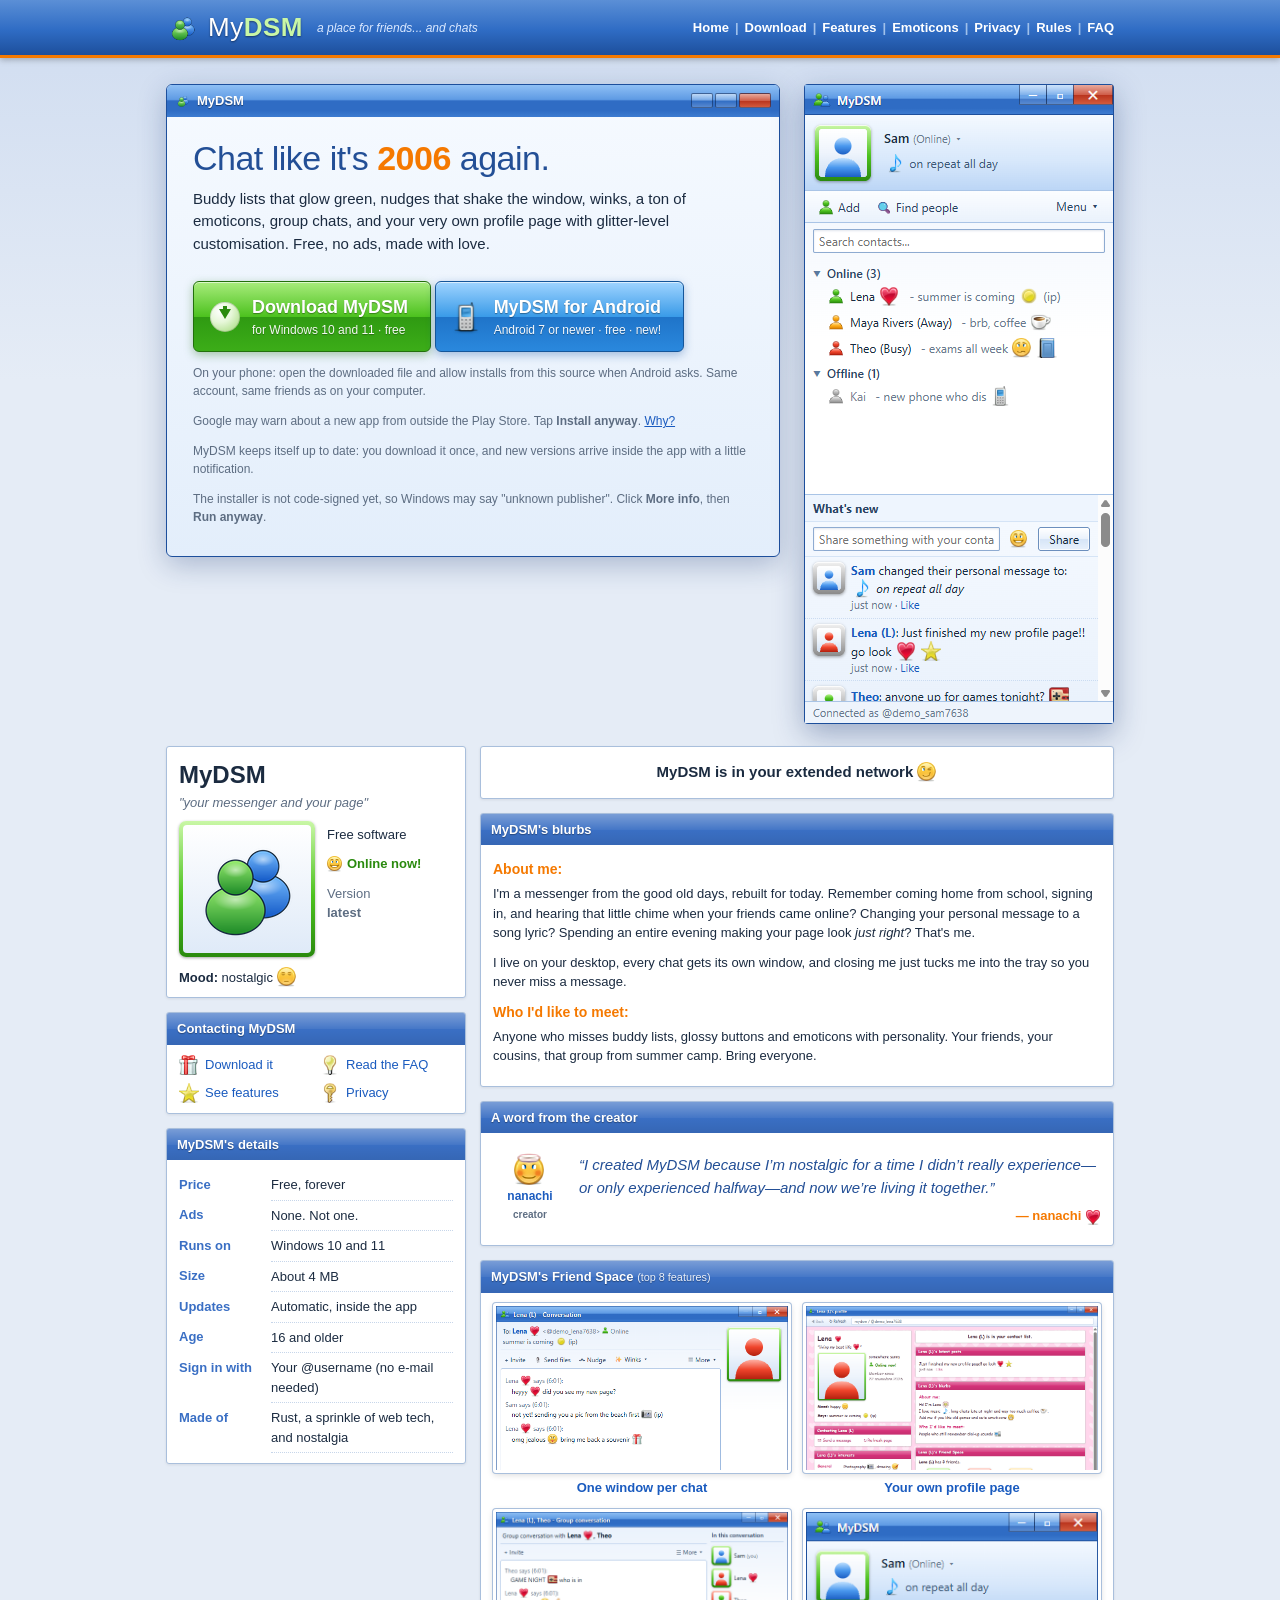
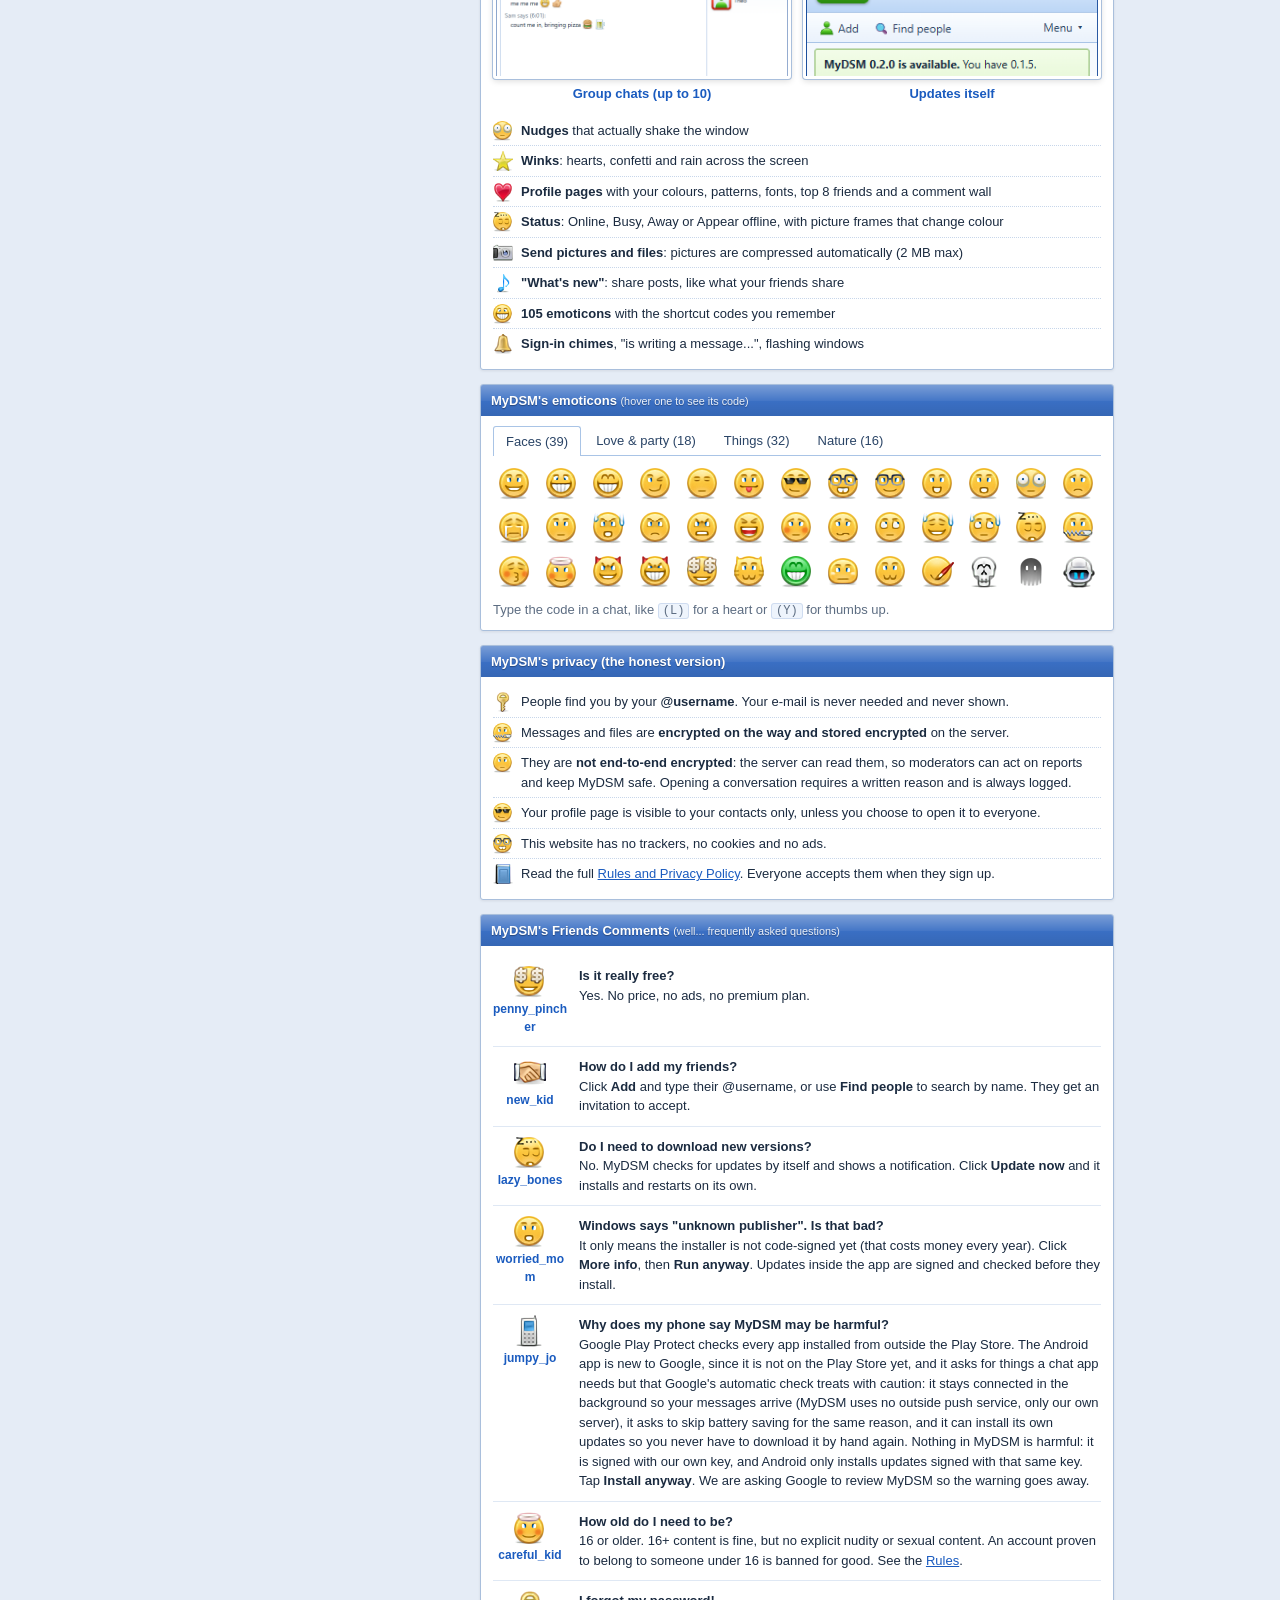
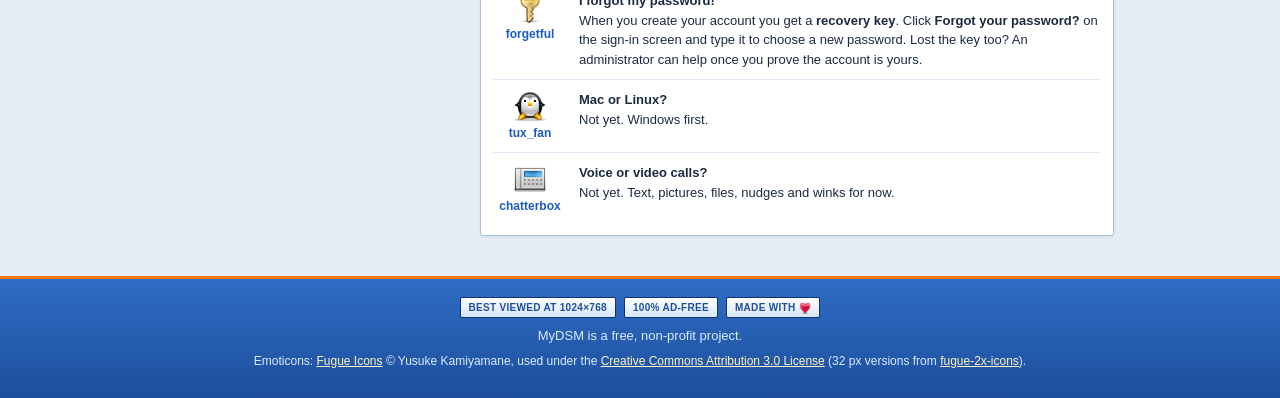
==== commit 55e6ca11: "FAQ: the Android app is new to Google (not 'few people') Co-Authored-By: Claude Opus 5.5 <noreply@an" ====
--- a/index.html
+++ b/index.html
@@ -172,7 +172,7 @@
           <div class="cmt"><div class="cwho"><img src="emo/hand-shake.png" alt="" width="32" height="32"><span>new_kid</span></div><div class="cbody"><b>How do I add my friends?</b><br>Click <b>Add</b> and type their @username, or use <b>Find people</b> to search by name. They get an invitation to accept.</div></div>
           <div class="cmt"><div class="cwho"><img src="emo/smiley-sleep.png" alt="" width="32" height="32"><span>lazy_bones</span></div><div class="cbody"><b>Do I need to download new versions?</b><br>No. MyDSM checks for updates by itself and shows a notification. Click <b>Update now</b> and it installs and restarts on its own.</div></div>
           <div class="cmt"><div class="cwho"><img src="emo/smiley-eek.png" alt="" width="32" height="32"><span>worried_mom</span></div><div class="cbody"><b>Windows says "unknown publisher". Is that bad?</b><br>It only means the installer is not code-signed yet (that costs money every year). Click <b>More info</b>, then <b>Run anyway</b>. Updates inside the app are signed and checked before they install.</div></div>
-          <div class="cmt" id="faq-harmful"><div class="cwho"><img src="emo/mobile-phone.png" alt="" width="32" height="32"><span>jumpy_jo</span></div><div class="cbody"><b>Why does my phone say MyDSM may be harmful?</b><br>Google Play Protect checks every app installed from outside the Play Store. MyDSM is new, few people have installed it yet, and it asks for things a chat app needs but that Google's automatic check treats with caution: it stays connected in the background so your messages arrive (MyDSM uses no outside push service, only our own server), it asks to skip battery saving for the same reason, and it can install its own updates so you never have to download it by hand again. Nothing in MyDSM is harmful: it is signed with our own key, and Android only installs updates signed with that same key. Tap <b>Install anyway</b>. We are asking Google to review MyDSM so the warning goes away.</div></div>
+          <div class="cmt" id="faq-harmful"><div class="cwho"><img src="emo/mobile-phone.png" alt="" width="32" height="32"><span>jumpy_jo</span></div><div class="cbody"><b>Why does my phone say MyDSM may be harmful?</b><br>Google Play Protect checks every app installed from outside the Play Store. The Android app is new to Google, since it is not on the Play Store yet, and it asks for things a chat app needs but that Google's automatic check treats with caution: it stays connected in the background so your messages arrive (MyDSM uses no outside push service, only our own server), it asks to skip battery saving for the same reason, and it can install its own updates so you never have to download it by hand again. Nothing in MyDSM is harmful: it is signed with our own key, and Android only installs updates signed with that same key. Tap <b>Install anyway</b>. We are asking Google to review MyDSM so the warning goes away.</div></div>
           <div class="cmt"><div class="cwho"><img src="emo/smiley-angel.png" alt="" width="32" height="32"><span>careful_kid</span></div><div class="cbody"><b>How old do I need to be?</b><br>16 or older. 16+ content is fine, but no explicit nudity or sexual content. An account proven to belong to someone under 16 is banned for good. See the <a href="rules.html">Rules</a>.</div></div>
           <div class="cmt"><div class="cwho"><img src="emo/key.png" alt="" width="32" height="32"><span>forgetful</span></div><div class="cbody"><b>I forgot my password!</b><br>When you create your account you get a <b>recovery key</b>. Click <b>Forgot your password?</b> on the sign-in screen and type it to choose a new password. Lost the key too? An administrator can help once you prove the account is yours.</div></div>
           <div class="cmt"><div class="cwho"><img src="emo/animal-penguin.png" alt="" width="32" height="32"><span>tux_fan</span></div><div class="cbody"><b>Mac or Linux?</b><br>Not yet. Windows first.</div></div>
